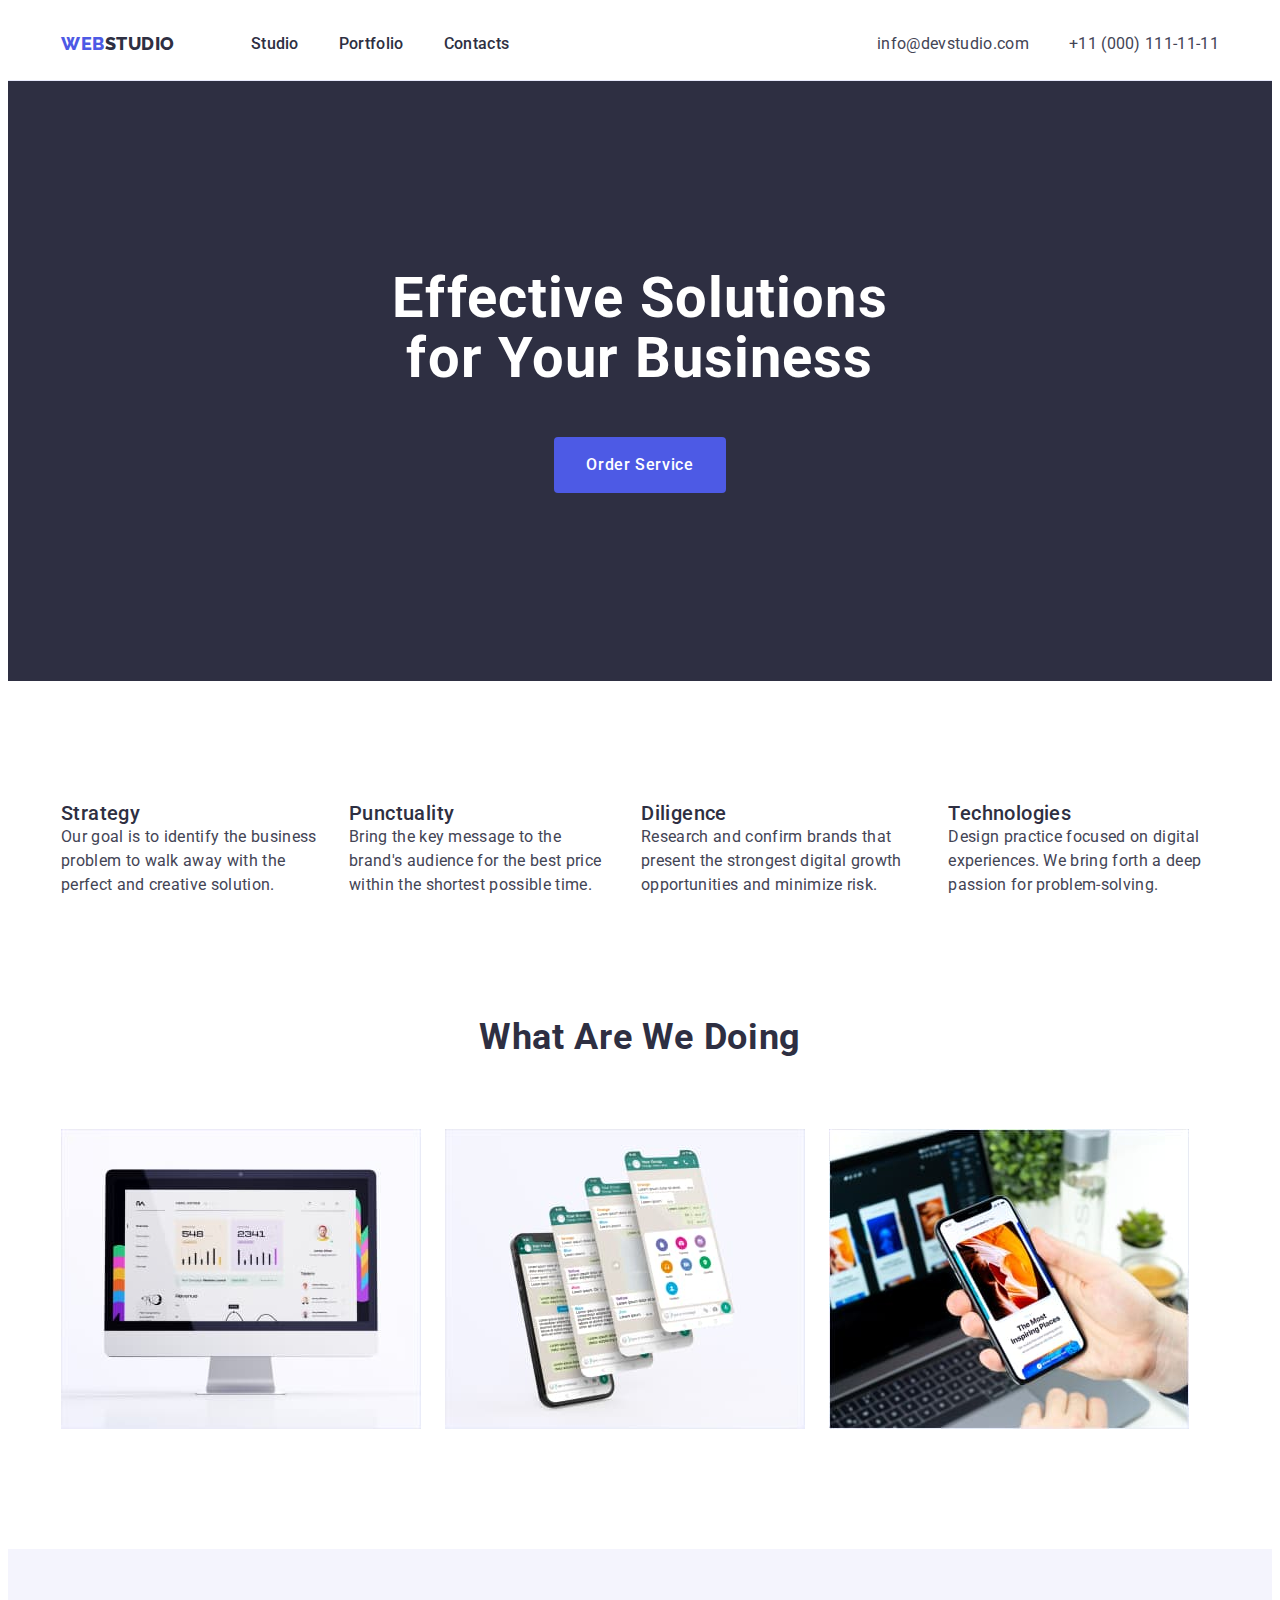
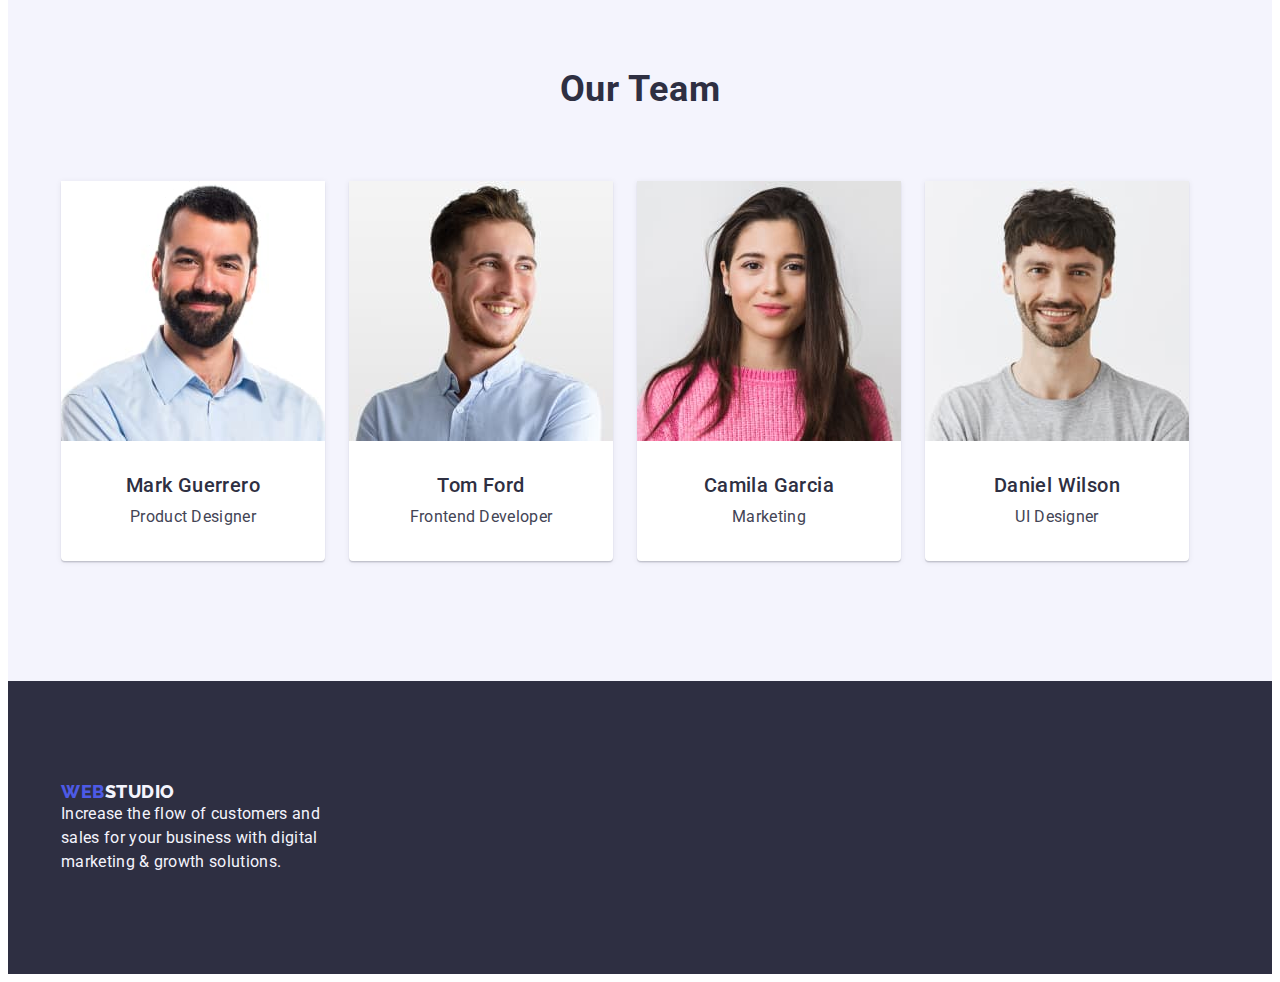
==== index.html @ 698cd02c "Initial commit" ====
<!DOCTYPE html>
<html lang="en">
  <head>
    <meta charset="UTF-8" />
    <meta name="viewport" content="width=device-width, initial-scale=1.0" />
    <title>Studio</title>
    <link
      rel="stylesheet"
      href="https://cdnjs.cloudflare.com/ajax/libs/modern-normalize/2.0.0/modern-normalize.min.css"
      integrity="sha512-4xo8blKMVCiXpTaLzQSLSw3KFOVPWhm/TRtuPVc4WG6kUgjH6J03IBuG7JZPkcWMxJ5huwaBpOpnwYElP/m6wg=="
      crossorigin="anonymous"
      referrerpolicy="no-referrer"
    />
    <link href="css/styles.css" rel="stylesheet" />
    <link rel="preconnect" href="https://fonts.googleapis.com" />
    <link rel="preconnect" href="https://fonts.gstatic.com" crossorigin />
    <link
      href="https://fonts.googleapis.com/css2?family=Raleway:wght@800&family=Roboto:wght@400;500;700;900&display=swap"
      rel="stylesheet"
    />
  </head>
  <body>
    <header>
      <div class="container header-container">
        <a href="index.html" class="logo"
          >WEB<span class="logo-part-header">STUDIO</span></a
        >
        <nav>
          <ul class="menu">
            <li><a href="index.html" class="menu-element">Studio</a></li>
            <li>
              <a href="portfolio.html" class="menu-element">Portfolio</a>
            </li>
            <li><a href="#" class="menu-element">Contacts</a></li>
          </ul>
        </nav>
        <address>
          <a href="mailto:info@devstudio.com" class="address"
            >info@devstudio.com</a
          >
          <a href="tel:+11(000)111-11-11" class="address"
            >+11 (000) 111-11-11</a
          >
        </address>
      </div>
    </header>
    <main>
      <section class="hero">
        <div class="container">
          <h1 class="hero-motto">Effective Solutions for Your Business</h1>

          <button type="button" class="order-service-button">
            Order Service
          </button>
        </div>
      </section>
      <section class="section">
        <div class="container">
          <ul class="trait-list">
            <li class="trait-list-item">
              <h3 class="trait">Strategy</h3>

              <p class="trait-info">
                Our goal is to identify the business problem to walk away with
                the perfect and creative solution.
              </p>
            </li>
            <li class="trait-list-item">
              <h3 class="trait">Punctuality</h3>

              <p class="trait-info">
                Bring the key message to the brand's audience for the best price
                within the shortest possible time.
              </p>
            </li>
            <li class="trait-list-item">
              <h3 class="trait">Diligence</h3>

              <p class="trait-info">
                Research and confirm brands that present the strongest digital
                growth opportunities and minimize risk.
              </p>
            </li>
            <li class="trait-list-item">
              <h3 class="trait">Technologies</h3>

              <p class="trait-info">
                Design practice focused on digital experiences. We bring forth a
                deep passion for problem-solving.
              </p>
            </li>
          </ul>
        </div>
      </section>

      <section class="section doing">
        <div class="container">
          <h2 class="studio-section-header">What are we doing</h2>
          <ul class="what-doing">
            <li>
              <img
                src="images/studio/computer.jpg"
                alt="computer screen with charts"
                width="360"
                height="300"
              />
            </li>
            <li>
              <img
                src="images/studio/phone.jpg"
                alt="tripled phone screen with Whatsapp opened"
                width="360"
                height="300"
              />
            </li>
            <li>
              <img
                src="images/studio/compandphone.jpg"
                alt="person holding phone with lapton in blurred background"
                width="360"
                height="300"
              />
            </li>
          </ul>
        </div>
      </section>
      <section class="section our-team">
        <div class="container">
          <h2 class="studio-section-header">Our Team</h2>
          <ul class="team-list">
            <li class="team-card">
              <img
                class="team-img"
                src="images/studio/firstperson.jpg"
                alt="smiling man with beard"
                width="264"
                height="260"
              />
              <div class="team-content">
                <h3 class="team-member-name">Mark Guerrero</h3>
                <p class="team-member-position">Product Designer</p>
              </div>
            </li>
            <li class="team-card">
              <img
                class="team-img"
                src="images/studio/secondperson.jpg"
                alt="man with wide smile looking left"
                width="264"
                height="260"
              />
              <div class="team-content">
                <h3 class="team-member-name">Tom Ford</h3>
                <p class="team-member-position">Frontend Developer</p>
              </div>
            </li>
            <li class="team-card">
              <img
                class="team-img"
                src="images/studio/thirdperson.jpg"
                alt="woman with gentle smile in pink sweater"
                width="264"
                height="260"
              />
              <div class="team-content">
                <h3 class="team-member-name">Camila Garcia</h3>
                <p class="team-member-position">Marketing</p>
              </div>
            </li>
            <li class="team-card">
              <img
                class="team-img"
                src="images/studio/fourthperson.jpg"
                alt="smiling man with messy hair"
                width="264"
                height="260"
              />
              <div class="team-content">
                <h3 class="team-member-name">Daniel Wilson</h3>
                <p class="team-member-position">UI Designer</p>
              </div>
            </li>
          </ul>
        </div>
      </section>
    </main>
    <footer>
      <div class="container">
        <a href="index.html" class="logo"
          >WEB<span class="logo-part-footer">STUDIO</span></a
        >
        <p class="footer-info">
          Increase the flow of customers and sales for your business with
          digital marketing & growth solutions.
        </p>
      </div>
    </footer>
  </body>
</html>
---- css/styles.css ----
/*project styles*/

:root {
  --slate: #434455;
  --iris: #4d5ae5;
  --ocean: #404bbf;
  --navyblue: #2e2f42;
  --white: #fff;
  --cloud: #f4f4fd;
  --cornflower: #e7e9fc;
}
body {
  font-family: "Roboto", sans-serif;
}
h1 {
  margin: 0;
}
h2 {
  margin: 0;
}
h3 {
  margin: 0;
}
h4 {
  margin: 0;
}
h5 {
  margin: 0;
}
h6 {
  margin: 0;
}
div {
  margin: 0;
}
section {
  margin: 0;
}
button {
  margin: 0;
}
ul {
  margin: 0;
}
ol {
  margin: 0;
}
li {
  margin: 0;
}
p {
  margin: 0;
}
img {
  display: block;
  max-width: 100%;
  height: auto;
}
button {
  cursor: pointer;
  border: none;
  border-radius: 4px;
}

ul {
  list-style: none;
  margin: 0;
  padding-left: 0;
}
a {
  text-decoration: none;
}
footer {
  margin: 0;
}

.visually-hidden {
  position: absolute;
  width: 1px;
  height: 1px;
  margin: -1px;
  border: 0;
  padding: 0;
  white-space: nowrap;
  clip-path: inset(100%);
  clip: rect(0 0 0 0);
  overflow: hidden;
}
header {
  border-bottom: 1px solid var(--cornflower);
}

.header-container {
  display: flex;
  align-items: center;
}
.section {
  padding-top: 120px;
  padding-bottom: 120px;
}

.address:hover {
  color: #404bbf;
}
.address:focus {
  color: #404bbf;
}

.address {
  color: var(--slate);
  font-size: 16px;
  line-height: 1.5;
  font-style: normal;
  letter-spacing: 0.32px;
  text-decoration: none;
  font-family: inherit;
}
nav {
  margin-left: 76px;
}
address {
  display: flex;
  gap: 40px;
  margin-left: auto;
}
.container {
  width: 1158px;
  margin: 0 auto;
  padding: 0 15px;
}
.menu {
  display: flex;
  gap: 40px;
  padding: 24px 0;
}
.menu-element {
  color: var(--navyblue);
  font-size: 16px;
  font-weight: 500;
  line-height: 1.5;
  letter-spacing: 0.32px;
  text-decoration: none;
  font-family: inherit;
}
.menu-element:hover {
  color: var(--ocean);
}

footer {
  background: var(--navyblue);
  padding: 100px 0;
}

.footer-info {
  color: var(--cloud, #f4f4fd);
  font-size: 16px;
  line-height: 1.5;
  letter-spacing: 0.32px;
  font-family: inherit;
  width: 264px;
}

ul {
  list-style: none;
}
/*logo styles   */

.logo {
  color: var(--iris);
  font-family: "Raleway";
  font-size: 18px;
  font-weight: 800;
  line-height: 1.17;
  letter-spacing: 0.54px;
  text-transform: uppercase;
  text-decoration: none;
}

.logo-part-header {
  color: var(--navyblue);
  font-family: "Raleway";
  font-size: 18px;
  font-weight: 800;
  line-height: 1.17;
  letter-spacing: 0.54px;
  text-transform: uppercase;
}
.logo-part-footer {
  color: var(--cloud, #f4f4fd);
  font-family: "Raleway";
  font-size: 18px;
  font-weight: 800;
  line-height: 21px;
  letter-spacing: 0.54px;
  text-transform: uppercase;
}

.logo {
  text-decoration: none;
}

/*index styles*/

.trait-list {
  display: flex;
  gap: 24px;
}
.trait-list-item {
  min-width: 264px;
}
.hero {
  background-color: var(--navyblue);
  padding: 188px 0;
  text-align: center;
}
.hero-motto {
  color: var(--white);
  text-align: center;
  font-size: 56px;
  font-weight: 700;
  line-height: 1.07;
  letter-spacing: 1.12px;
  font-family: inherit;
  width: 496px;
  margin: 0 auto;
  margin-bottom: 48px;
}

.hero-button-place {
  margin-top: 48px;
}

.order-service-button {
  border-style: none;
  color: var(--white);
  background: var(--iris);
  font-size: 16px;
  font-weight: 500;
  line-height: 1.5;
  letter-spacing: 0.64px;
  font-family: inherit;
  cursor: pointer;
  padding: 16px 32px;
  white-space: nowrap;
}
.order-service-button:hover {
  background: var(--ocean);
  box-shadow: 0px 4px 4px 0px rgba(0, 0, 0, 0.15);
}
.order-service-button:focus {
  background: var(--ocean);
  box-shadow: 0px 4px 4px 0px rgba(0, 0, 0, 0.15);
}

.trait {
  color: var(--navyblue);
  font-size: 20px;
  font-weight: 500;
  line-height: 1.2;
  letter-spacing: 0.4px;
  font-family: inherit;
}
.studio-section-header {
  color: var(--navyblue);
  text-align: center;
  font-size: 36px;
  font-weight: 700;
  line-height: 1.1111;
  letter-spacing: 0.72px;
  text-transform: capitalize;
  font-family: inherit;
  margin-bottom: 72px;
}
.trait-info {
  color: var(--slate);
  font-size: 16px;
  line-height: 1.5;
  letter-spacing: 0.32px;
  font-family: inherit;
}

.doing {
  padding-top: 0;
}
.what-doing {
  display: flex;
  gap: 24px;
}
.our-team {
  background: var(--cloud);
  padding-top: 120px;
  padding-bottom: 120px;
}

.team-img {
  min-width: 264px;
}
.team-card {
  border-radius: 0px 0px 4px 4px;
  background: var(--white);
  box-shadow: 0px 2px 1px 0px rgba(46, 47, 66, 0.08),
    0px 1px 1px 0px rgba(46, 47, 66, 0.16),
    0px 1px 6px 0px rgba(46, 47, 66, 0.08);
}
.team-content {
  padding-top: 32px;
  padding-bottom: 32px;
}

.team-list {
  display: flex;
  gap: 24px;
}
.team-member-name {
  color: var(--navyblue);
  text-align: center;
  font-size: 20px;
  font-weight: 500;
  line-height: 1.2;
  letter-spacing: 0.4px;
  font-family: inherit;
}
.team-member-position {
  color: var(--slate);
  text-align: center;
  font-size: 16px;
  line-height: 1.5;
  letter-spacing: 0.32px;
  font-family: inherit;
  margin-top: 8px;
}

/*portfolio styles*/
.filter-button-align {
  text-align: center;
}
.filter {
  display: inline-flex;
  align-items: flex-start;
  gap: 24px;
  margin-bottom: 72px;
}

.filter-button {
  border: 1px solid var(--cornflower);
  background: var(--cloud);
  color: var(--iris);
  text-align: center;
  font-size: 16px;
  font-weight: 500;
  line-height: 1.5;
  letter-spacing: 0.64px;
  font-family: inherit;
  cursor: pointer;
  border: 1px solid var(--cornflower);
  background: var(--cloud);
  padding: 12px 24px 12px 24px;
  white-space: nowrap;
}
.filter-button:hover {
  background: var(--ocean);
  color: var(--white);
}
.filter-button:focus {
  background: var(--ocean);
  color: var(--white);
}
.portfolio-list {
  display: flex;
  flex-wrap: wrap;
  justify-content: space-between;
  gap: 24px;
  padding-left: 0;
}

.project-card {
  background: var(--white, #fff);
  margin-bottom: 48px;
}
.card-content {
  padding: 32px 16px;
  align-self: stretch;
  border-bottom: 1px solid var(--cornflower);
  border-left: 1px solid var(--cornflower);
  border-right: 1px solid var(--cornflower);
}
.portfolio-project-name {
  color: var(--navyblue);
  font-size: 20px;
  font-weight: 500;
  line-height: 1.2;
  letter-spacing: 0.4px;
  font-family: inherit;
  margin-bottom: 8px;
}

.portfolio-project-type {
  color: var(--slate);
  font-size: 16px;
  line-height: 1.5;
  letter-spacing: 0.32px;
  font-family: inherit;
}
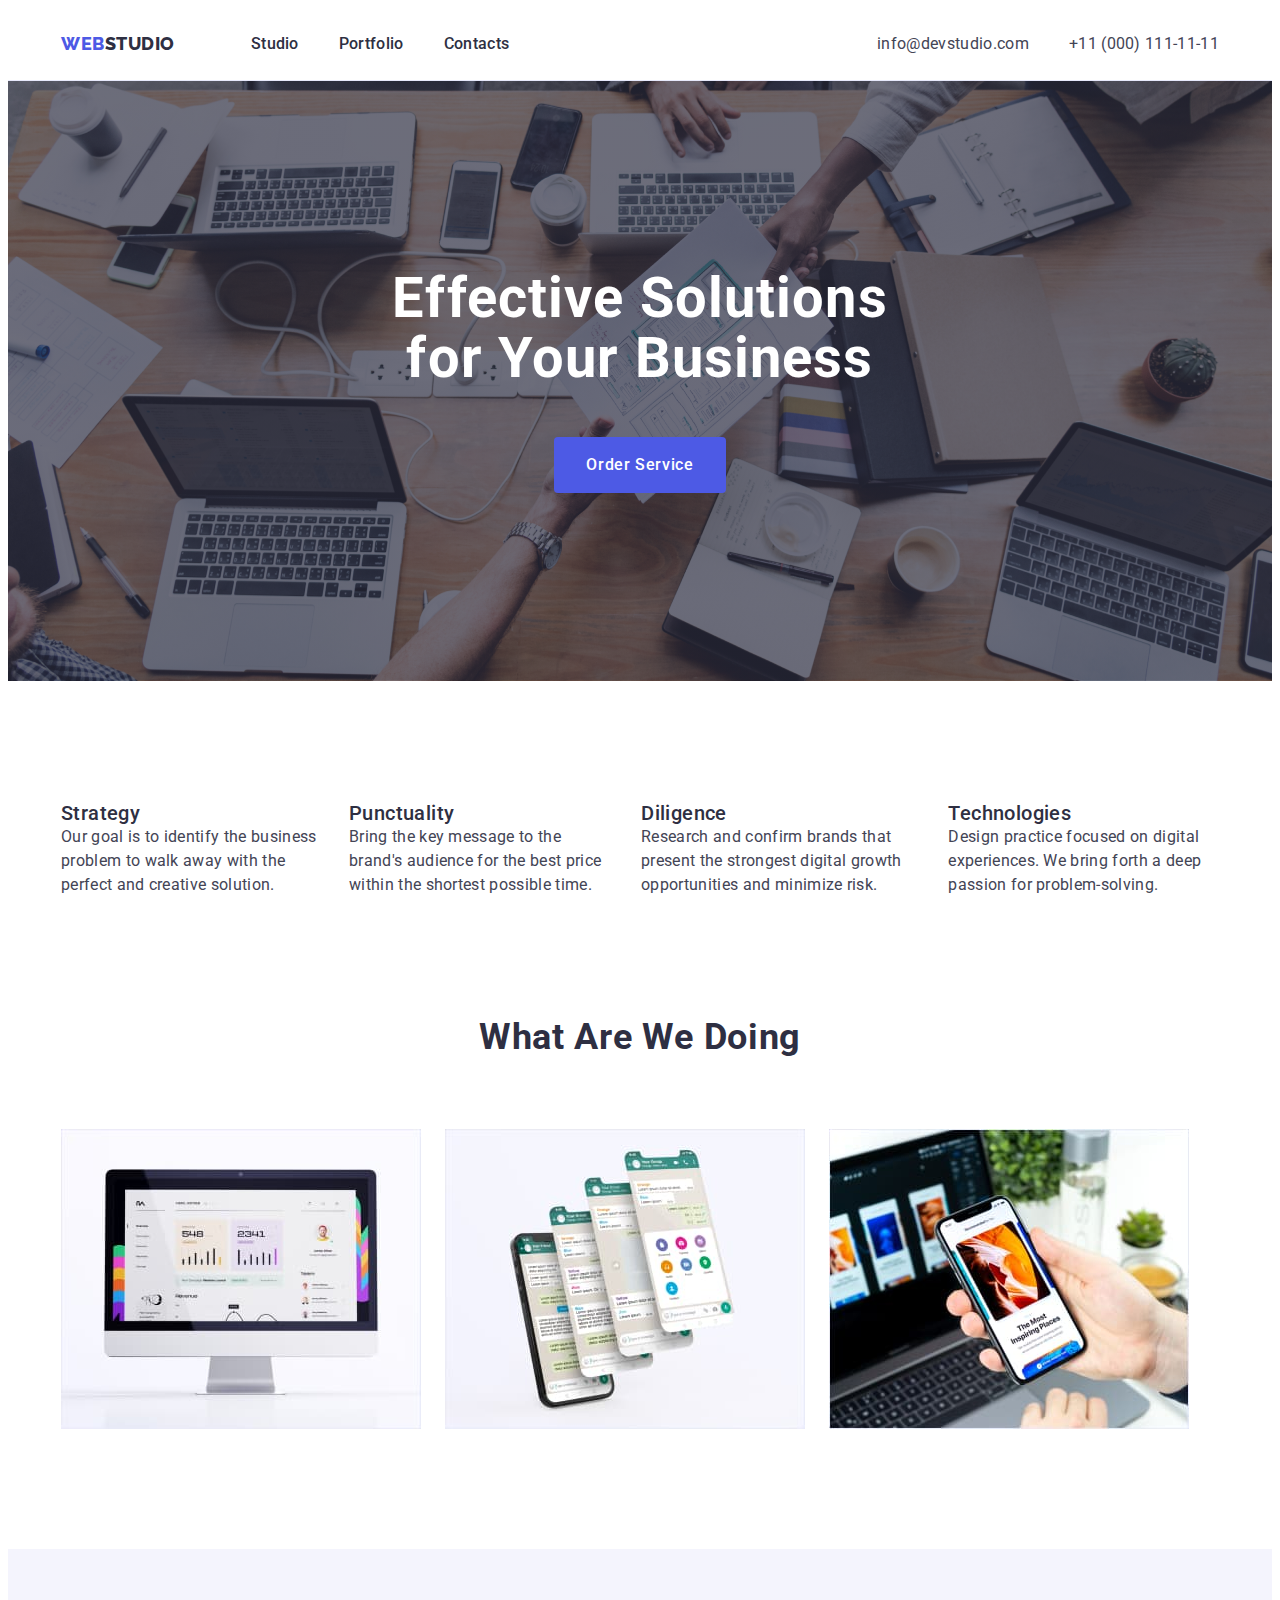
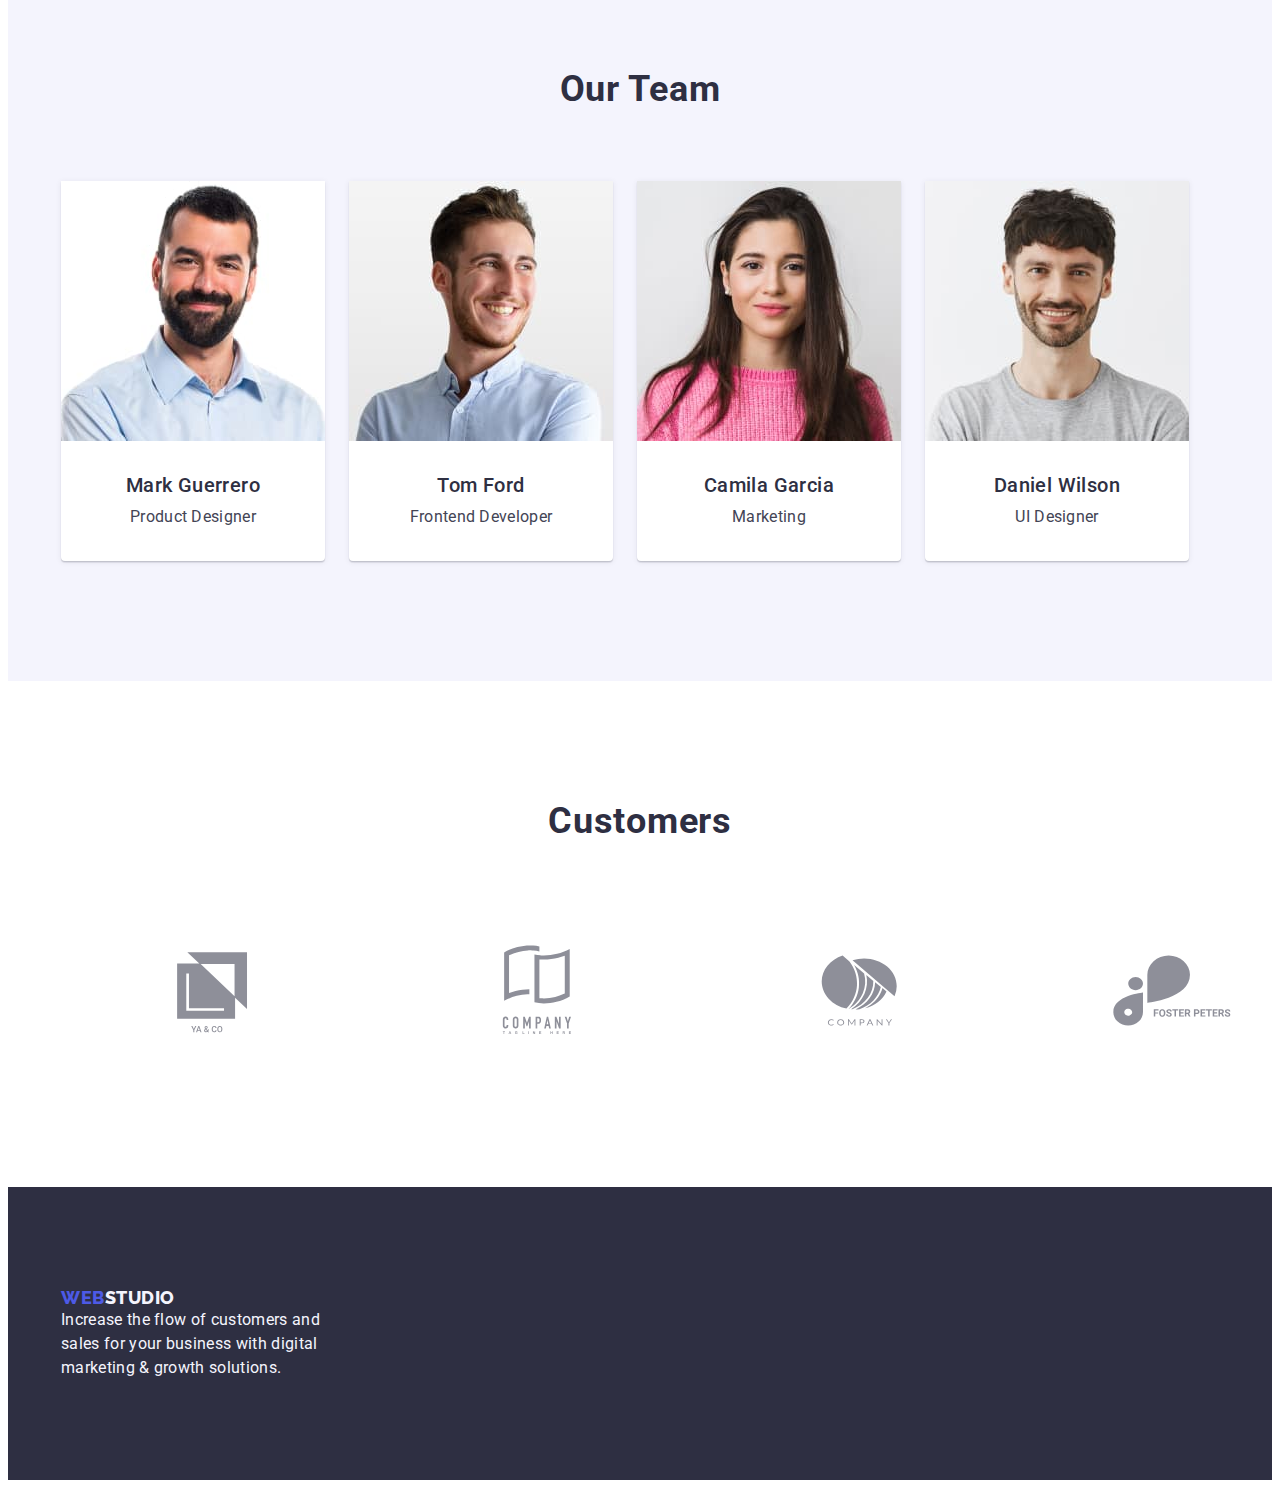
==== commit 72f154b6: "hw4" ====
--- a/index.html
+++ b/index.html
@@ -183,6 +183,19 @@
           </ul>
         </div>
       </section>
+      <section class="section customers">
+        <div class="container">
+          <h2 class="studio-section-header">Customers</h2>
+          <div class="customers-list">
+            <svg><use href="images\icons.svg#icon-Client-1"></use></svg>
+            <svg><use href="images\icons.svg#icon-Client-2" /></svg>
+            <svg><use href="images\icons.svg#icon-Client-3" /></svg>
+            <svg><use href="images\icons.svg#icon-Client-4" /></svg>
+            <svg><use href="images\icons.svg#icon-Client-5" /></svg>
+            <svg><use href="images\icons.svg#icon-Client-6" /></svg>
+          </div>
+        </div>
+      </section>
     </main>
     <footer>
       <div class="container">
--- a/css/styles.css
+++ b/css/styles.css
@@ -209,7 +209,15 @@
   min-width: 264px;
 }
 .hero {
-  background-color: var(--navyblue);
+  background-image: linear-gradient(
+      to bottom,
+      rgba(46, 47, 66, 0.7),
+      rgba(46, 47, 66, 0.7)
+    ),
+    url("../images/studio/herobackground.jpg");
+  background-repeat: no-repeat;
+  background-size: 1440px;
+  background-position: center;
   padding: 188px 0;
   text-align: center;
 }
@@ -329,6 +337,11 @@
   font-family: inherit;
   margin-top: 8px;
 }
+.customers-list {
+  display: inline-flex;
+  align-items: flex-start;
+  gap: 24px;
+}
 
 /*portfolio styles*/
 .filter-button-align {
@@ -360,10 +373,16 @@
 .filter-button:hover {
   background: var(--ocean);
   color: var(--white);
+  box-shadow: 0px 2px 2px 0px rgba(0, 0, 0, 0.12),
+    0px 2px 1px 0px rgba(0, 0, 0, 0.08), 0px 3px 1px 0px rgba(0, 0, 0, 0.1);
+  border: none;
 }
 .filter-button:focus {
   background: var(--ocean);
   color: var(--white);
+  box-shadow: 0px 2px 2px 0px rgba(0, 0, 0, 0.12),
+    0px 2px 1px 0px rgba(0, 0, 0, 0.08), 0px 3px 1px 0px rgba(0, 0, 0, 0.1);
+  border: none;
 }
 .portfolio-list {
   display: flex;
@@ -376,6 +395,11 @@
 .project-card {
   background: var(--white, #fff);
   margin-bottom: 48px;
+}
+.project-card:hover {
+  box-shadow: 0px 2px 1px 0px rgba(46, 47, 66, 0.08),
+    0px 1px 1px 0px rgba(46, 47, 66, 0.16),
+    0px 1px 6px 0px rgba(46, 47, 66, 0.08);
 }
 .card-content {
   padding: 32px 16px;
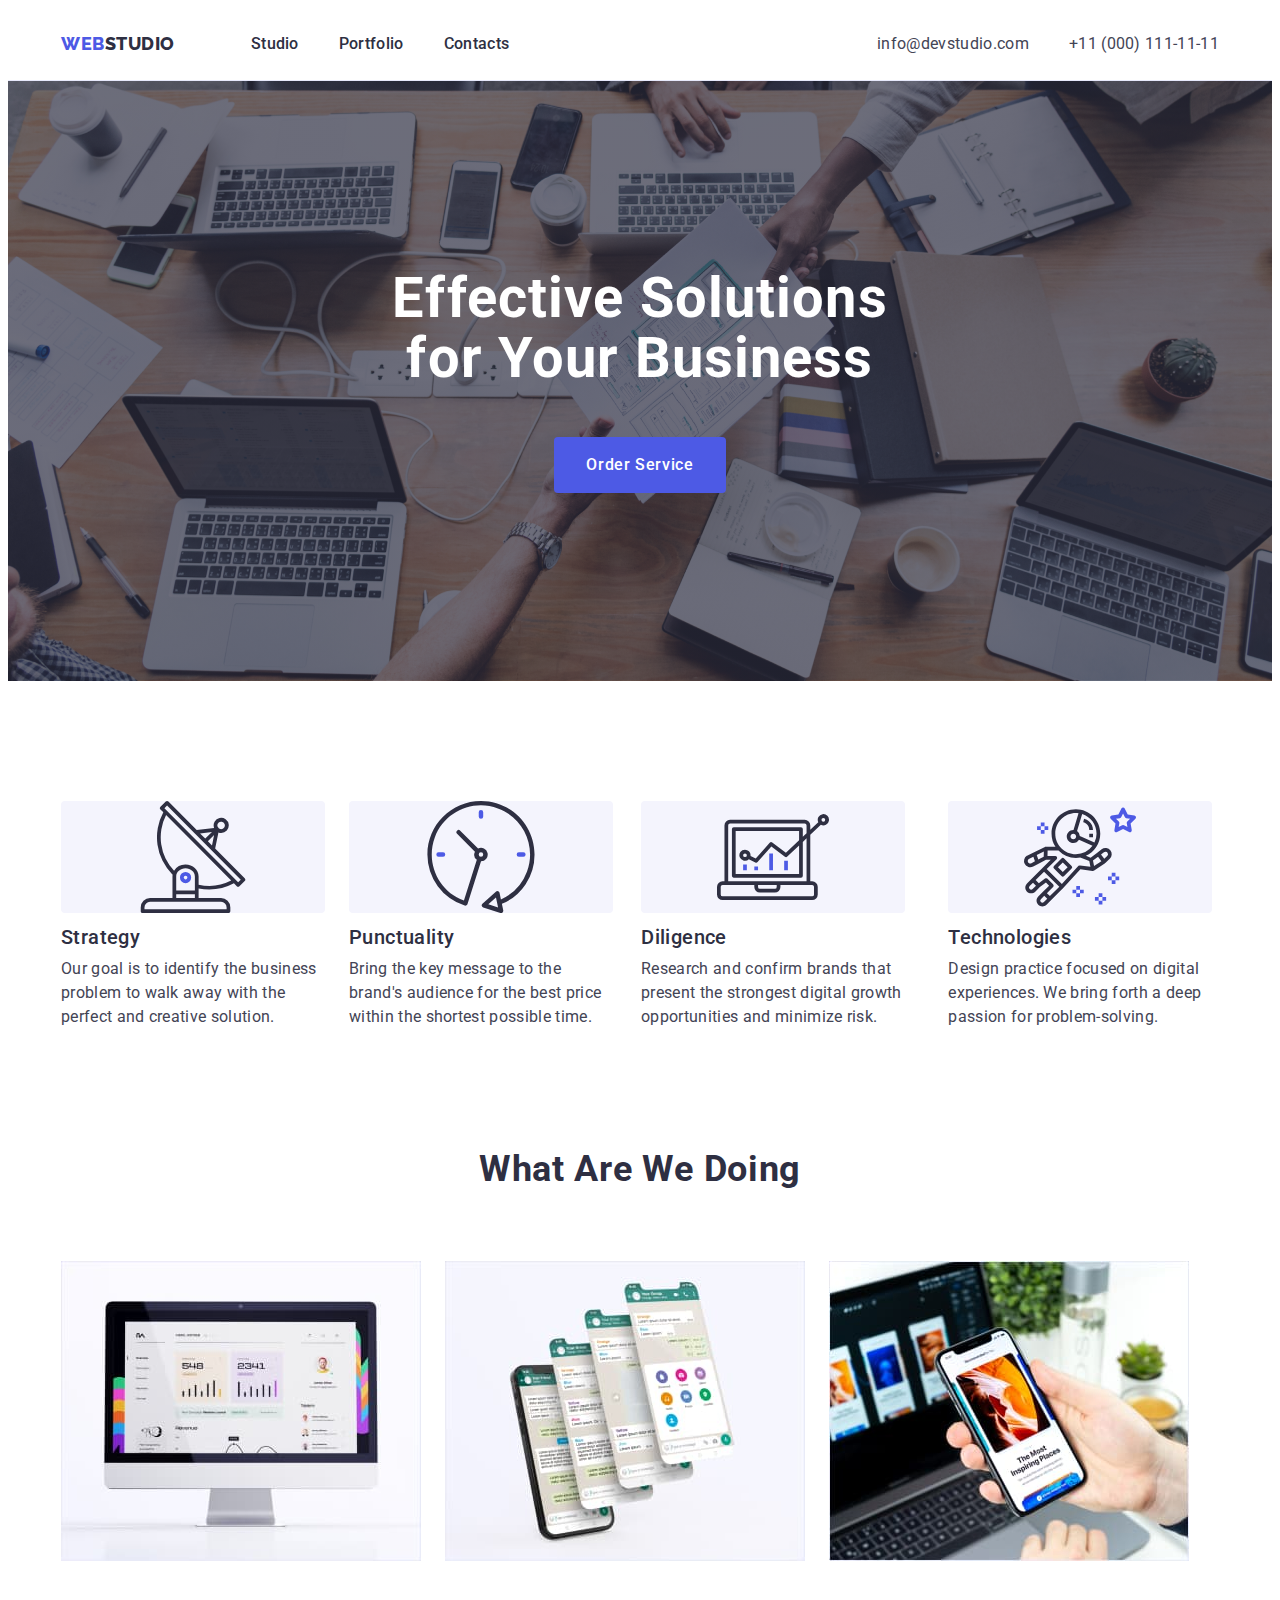
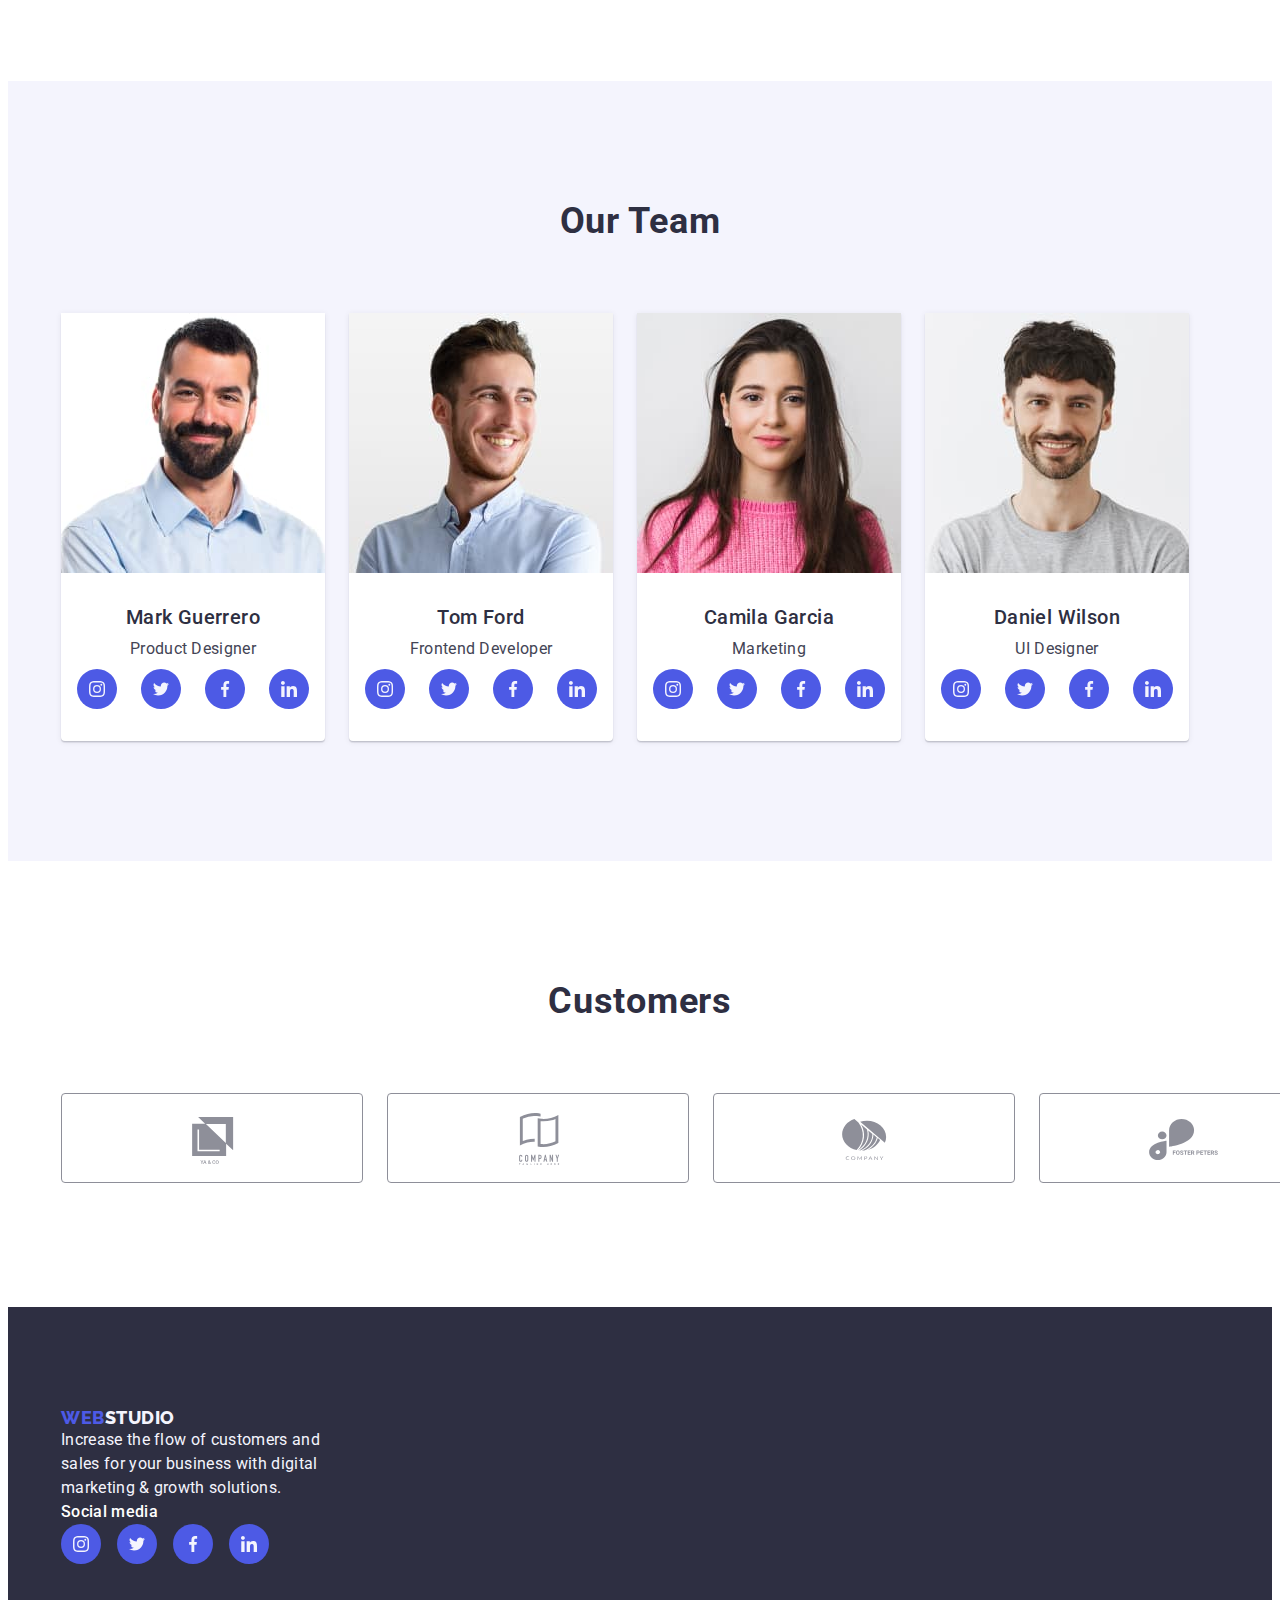
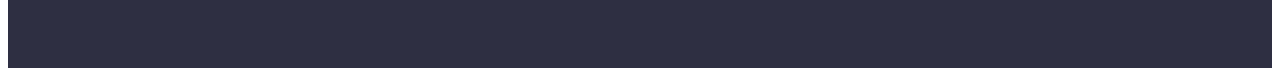
==== commit 4c50077a: "hw4" ====
--- a/index.html
+++ b/index.html
@@ -58,6 +58,9 @@
         <div class="container">
           <ul class="trait-list">
             <li class="trait-list-item">
+              <svg class="trait-icon" width=" 264" height="112">
+                <use href="images\icons.svg#icon-antenna-1"></use>
+              </svg>
               <h3 class="trait">Strategy</h3>
 
               <p class="trait-info">
@@ -66,6 +69,9 @@
               </p>
             </li>
             <li class="trait-list-item">
+              <svg class="trait-icon" width=" 264" height="112">
+                <use href="images\icons.svg#icon-clock-1"></use>
+              </svg>
               <h3 class="trait">Punctuality</h3>
 
               <p class="trait-info">
@@ -74,6 +80,9 @@
               </p>
             </li>
             <li class="trait-list-item">
+              <svg class="trait-icon" width=" 264" height="112">
+                <use href="images\icons.svg#icon-diagram-1"></use>
+              </svg>
               <h3 class="trait">Diligence</h3>
 
               <p class="trait-info">
@@ -82,6 +91,9 @@
               </p>
             </li>
             <li class="trait-list-item">
+              <svg class="trait-icon" width=" 264" height="112">
+                <use href="images\icons.svg#icon-astronaut-1"></use>
+              </svg>
               <h3 class="trait">Technologies</h3>
 
               <p class="trait-info">
@@ -139,6 +151,40 @@
               <div class="team-content">
                 <h3 class="team-member-name">Mark Guerrero</h3>
                 <p class="team-member-position">Product Designer</p>
+                <div class="team-member-socials">
+                  <svg
+                    class="team-social-icon"
+                    width="40"
+                    height="40"
+                    viewBox="0 0 40 40"
+                  >
+                    <use href="images\icons.svg#icon-insta"></use>
+                  </svg>
+                  <svg
+                    class="team-social-icon"
+                    width="40"
+                    height="40"
+                    viewBox="0 0 40 40"
+                  >
+                    <use href="images\icons.svg#icon-face"></use>
+                  </svg>
+                  <svg
+                    class="team-social-icon"
+                    width="40"
+                    height="40"
+                    viewBox="0 0 40 40"
+                  >
+                    <use href="images\icons.svg#icon-twitt"></use>
+                  </svg>
+                  <svg
+                    class="team-social-icon"
+                    width="40"
+                    height="40"
+                    viewBox="0 0 40 40"
+                  >
+                    <use href="images\icons.svg#icon-Linkdin"></use>
+                  </svg>
+                </div>
               </div>
             </li>
             <li class="team-card">
@@ -152,6 +198,40 @@
               <div class="team-content">
                 <h3 class="team-member-name">Tom Ford</h3>
                 <p class="team-member-position">Frontend Developer</p>
+                <div class="team-member-socials">
+                  <svg
+                    class="team-social-icon"
+                    width="40"
+                    height="40"
+                    viewBox="0 0 40 40"
+                  >
+                    <use href="images\icons.svg#icon-insta"></use>
+                  </svg>
+                  <svg
+                    class="team-social-icon"
+                    width="40"
+                    height="40"
+                    viewBox="0 0 40 40"
+                  >
+                    <use href="images\icons.svg#icon-face"></use>
+                  </svg>
+                  <svg
+                    class="team-social-icon"
+                    width="40"
+                    height="40"
+                    viewBox="0 0 40 40"
+                  >
+                    <use href="images\icons.svg#icon-twitt"></use>
+                  </svg>
+                  <svg
+                    class="team-social-icon"
+                    width="40"
+                    height="40"
+                    viewBox="0 0 40 40"
+                  >
+                    <use href="images\icons.svg#icon-Linkdin"></use>
+                  </svg>
+                </div>
               </div>
             </li>
             <li class="team-card">
@@ -165,6 +245,40 @@
               <div class="team-content">
                 <h3 class="team-member-name">Camila Garcia</h3>
                 <p class="team-member-position">Marketing</p>
+                <div class="team-member-socials">
+                  <svg
+                    class="team-social-icon"
+                    width="40"
+                    height="40"
+                    viewBox="0 0 40 40"
+                  >
+                    <use href="images\icons.svg#icon-insta"></use>
+                  </svg>
+                  <svg
+                    class="team-social-icon"
+                    width="40"
+                    height="40"
+                    viewBox="0 0 40 40"
+                  >
+                    <use href="images\icons.svg#icon-face"></use>
+                  </svg>
+                  <svg
+                    class="team-social-icon"
+                    width="40"
+                    height="40"
+                    viewBox="0 0 40 40"
+                  >
+                    <use href="images\icons.svg#icon-twitt"></use>
+                  </svg>
+                  <svg
+                    class="team-social-icon"
+                    width="40"
+                    height="40"
+                    viewBox="0 0 40 40"
+                  >
+                    <use href="images\icons.svg#icon-Linkdin"></use>
+                  </svg>
+                </div>
               </div>
             </li>
             <li class="team-card">
@@ -178,6 +292,40 @@
               <div class="team-content">
                 <h3 class="team-member-name">Daniel Wilson</h3>
                 <p class="team-member-position">UI Designer</p>
+                <div class="team-member-socials">
+                  <svg
+                    class="team-social-icon"
+                    width="40"
+                    height="40"
+                    viewBox="0 0 40 40"
+                  >
+                    <use href="images\icons.svg#icon-insta"></use>
+                  </svg>
+                  <svg
+                    class="team-social-icon"
+                    width="40"
+                    height="40"
+                    viewBox="0 0 40 40"
+                  >
+                    <use href="images\icons.svg#icon-face"></use>
+                  </svg>
+                  <svg
+                    class="team-social-icon"
+                    width="40"
+                    height="40"
+                    viewBox="0 0 40 40"
+                  >
+                    <use href="images\icons.svg#icon-twitt"></use>
+                  </svg>
+                  <svg
+                    class="team-social-icon"
+                    width="40"
+                    height="40"
+                    viewBox="0 0 40 40"
+                  >
+                    <use href="images\icons.svg#icon-Linkdin"></use>
+                  </svg>
+                </div>
               </div>
             </li>
           </ul>
@@ -187,12 +335,54 @@
         <div class="container">
           <h2 class="studio-section-header">Customers</h2>
           <div class="customers-list">
-            <svg><use href="images\icons.svg#icon-Client-1"></use></svg>
-            <svg><use href="images\icons.svg#icon-Client-2" /></svg>
-            <svg><use href="images\icons.svg#icon-Client-3" /></svg>
-            <svg><use href="images\icons.svg#icon-Client-4" /></svg>
-            <svg><use href="images\icons.svg#icon-Client-5" /></svg>
-            <svg><use href="images\icons.svg#icon-Client-6" /></svg>
+            <svg
+              class="customer-rectangle"
+              min-width="168"
+              height="88"
+              style="border: #8e8f99 1px solid"
+            >
+              <use href="images\icons.svg#icon-Client-1"></use>
+            </svg>
+            <svg
+              class="customer-rectangle"
+              min-width="168"
+              height="88"
+              style="border: #8e8f99 1px solid"
+            >
+              <use href="images\icons.svg#icon-Client-2" />
+            </svg>
+            <svg
+              class="customer-rectangle"
+              min-width="168"
+              height="88"
+              style="border: #8e8f99 1px solid"
+            >
+              <use href="images\icons.svg#icon-Client-3" />
+            </svg>
+            <svg
+              class="customer-rectangle"
+              min-width="168"
+              height="88"
+              style="border: #8e8f99 1px solid"
+            >
+              <use href="images\icons.svg#icon-Client-4" />
+            </svg>
+            <svg
+              class="customer-rectangle"
+              min-width="168"
+              height="88"
+              style="border: #8e8f99 1px solid"
+            >
+              <use href="images\icons.svg#icon-Client-5" />
+            </svg>
+            <svg
+              class="customer-rectangle"
+              min-width="168"
+              height="88"
+              style="border: #8e8f99 1px solid"
+            >
+              <use href="images\icons.svg#icon-Client-6" />
+            </svg>
           </div>
         </div>
       </section>
@@ -207,6 +397,43 @@
           digital marketing & growth solutions.
         </p>
       </div>
+      <div class="container">
+        <p class="footer-social-text">Social media</p>
+        <div class="footer-socials">
+          <svg
+            class="footer-social-icon"
+            width="40"
+            height="40"
+            viewBox="0 0 40 40"
+          >
+            <use href="images\icons.svg#icon-insta"></use>
+          </svg>
+          <svg
+            class="footer-social-icon"
+            width="40"
+            height="40"
+            viewBox="0 0 40 40"
+          >
+            <use href="images\icons.svg#icon-face"></use>
+          </svg>
+          <svg
+            class="footer-social-icon"
+            width="40"
+            height="40"
+            viewBox="0 0 40 40"
+          >
+            <use href="images\icons.svg#icon-twitt"></use>
+          </svg>
+          <svg
+            class="footer-social-icon"
+            width="40"
+            height="40"
+            viewBox="0 0 40 40"
+          >
+            <use href="images\icons.svg#icon-Linkdin"></use>
+          </svg>
+        </div>
+      </div>
     </footer>
   </body>
 </html>
--- a/css/styles.css
+++ b/css/styles.css
@@ -160,9 +160,26 @@
   width: 264px;
 }
 
+.footer-social-text {
+  color: var(--white);
+  font-family: inherit;
+  font-size: 16px;
+  font-weight: 500;
+  line-height: 1.5;
+  letter-spacing: 0.32px;
+}
+.footer-socials {
+  display: inline-flex;
+  align-items: flex-start;
+  gap: 16px;
+}
+.footer-social-icon:hover {
+  fill: #31d0aa;
+}
 ul {
   list-style: none;
 }
+
 /*logo styles   */
 
 .logo {
@@ -194,7 +211,9 @@
   letter-spacing: 0.54px;
   text-transform: uppercase;
 }
-
+svg {
+  fill: #404bbf;
+}
 .logo {
   text-decoration: none;
 }
@@ -267,6 +286,13 @@
   line-height: 1.2;
   letter-spacing: 0.4px;
   font-family: inherit;
+  margin-top: 8px;
+  margin-bottom: 8px;
+}
+
+.trait-icon {
+  background-color: var(--cloud);
+  border-radius: 4px;
 }
 .studio-section-header {
   color: var(--navyblue);
@@ -336,11 +362,26 @@
   letter-spacing: 0.32px;
   font-family: inherit;
   margin-top: 8px;
+  margin-bottom: 8px;
+}
+
+.team-member-socials {
+  display: flex;
+  justify-content: center;
+  align-items: center;
+  gap: 24px;
+}
+.team-social-icon:hover {
+  fill: var(--ocean);
 }
 .customers-list {
   display: inline-flex;
   align-items: flex-start;
   gap: 24px;
+}
+
+.customer-rectangle {
+  border-radius: 4px;
 }
 
 /*portfolio styles*/
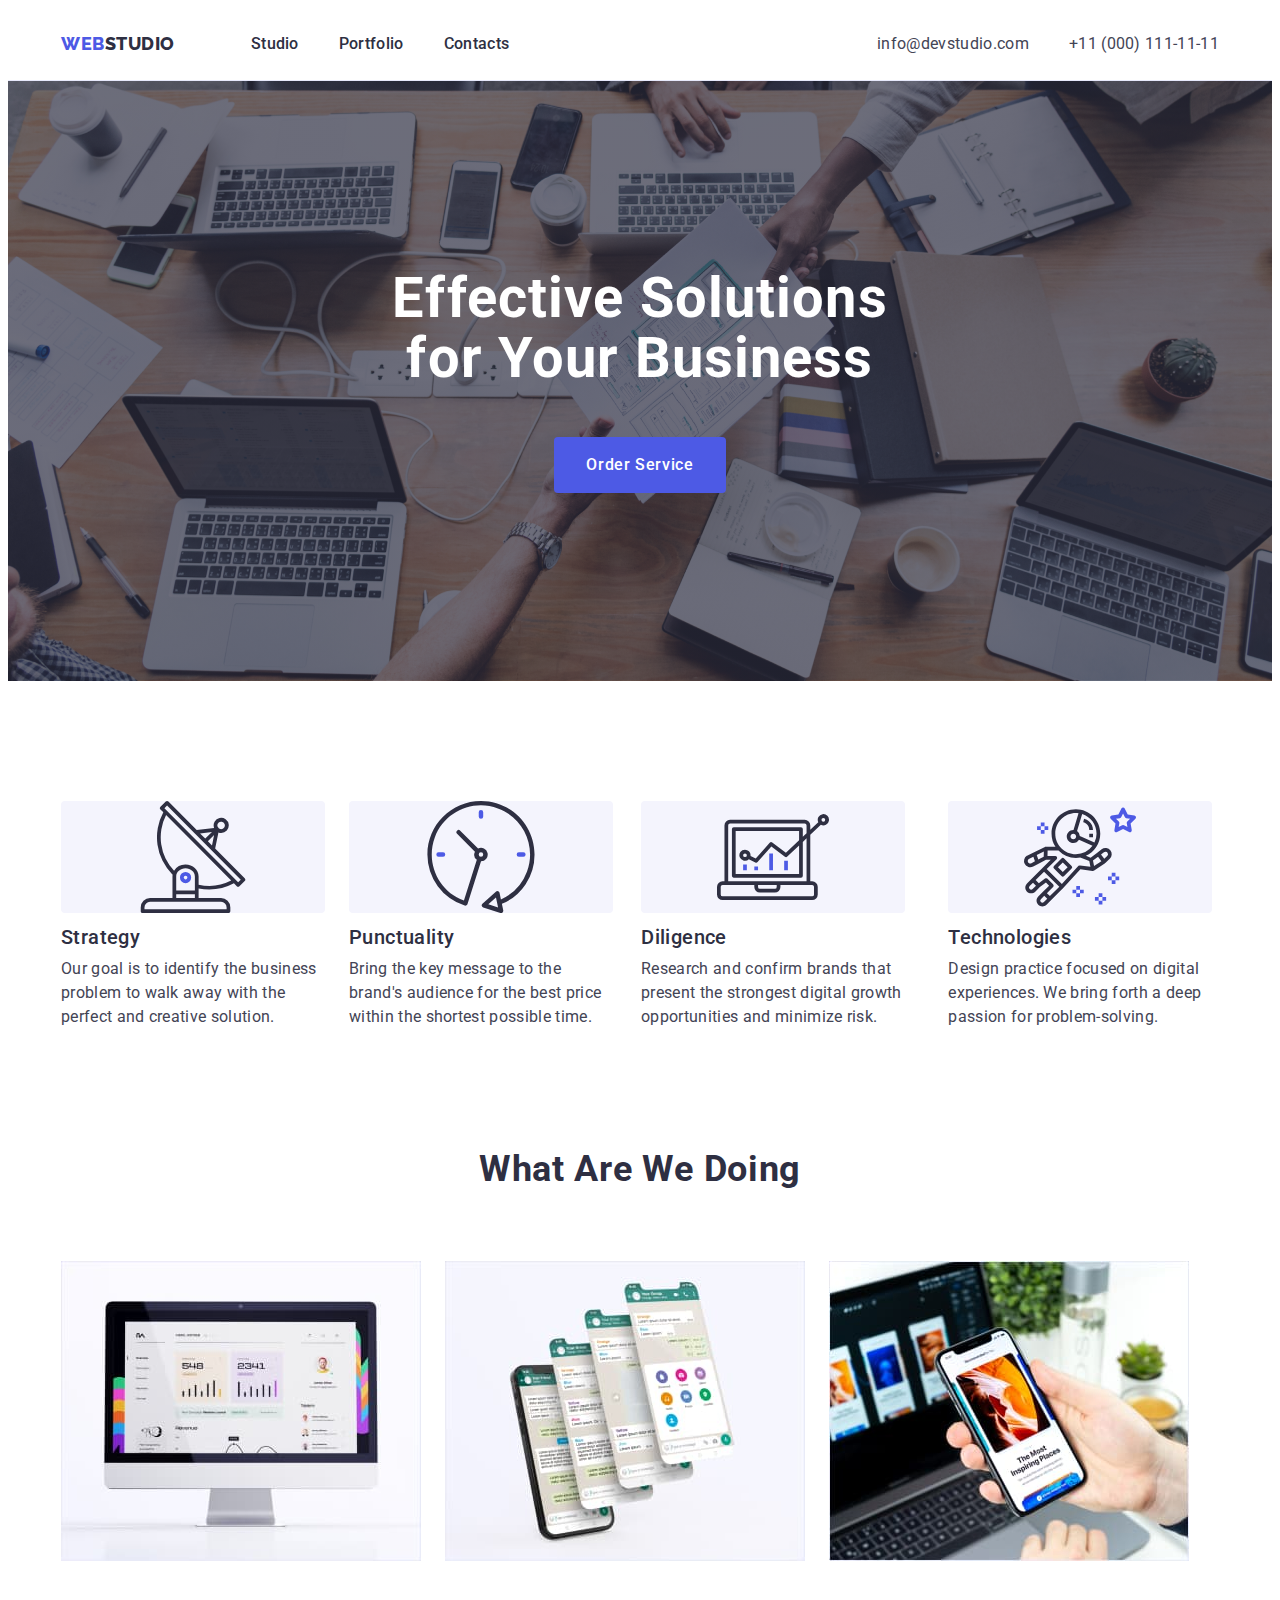
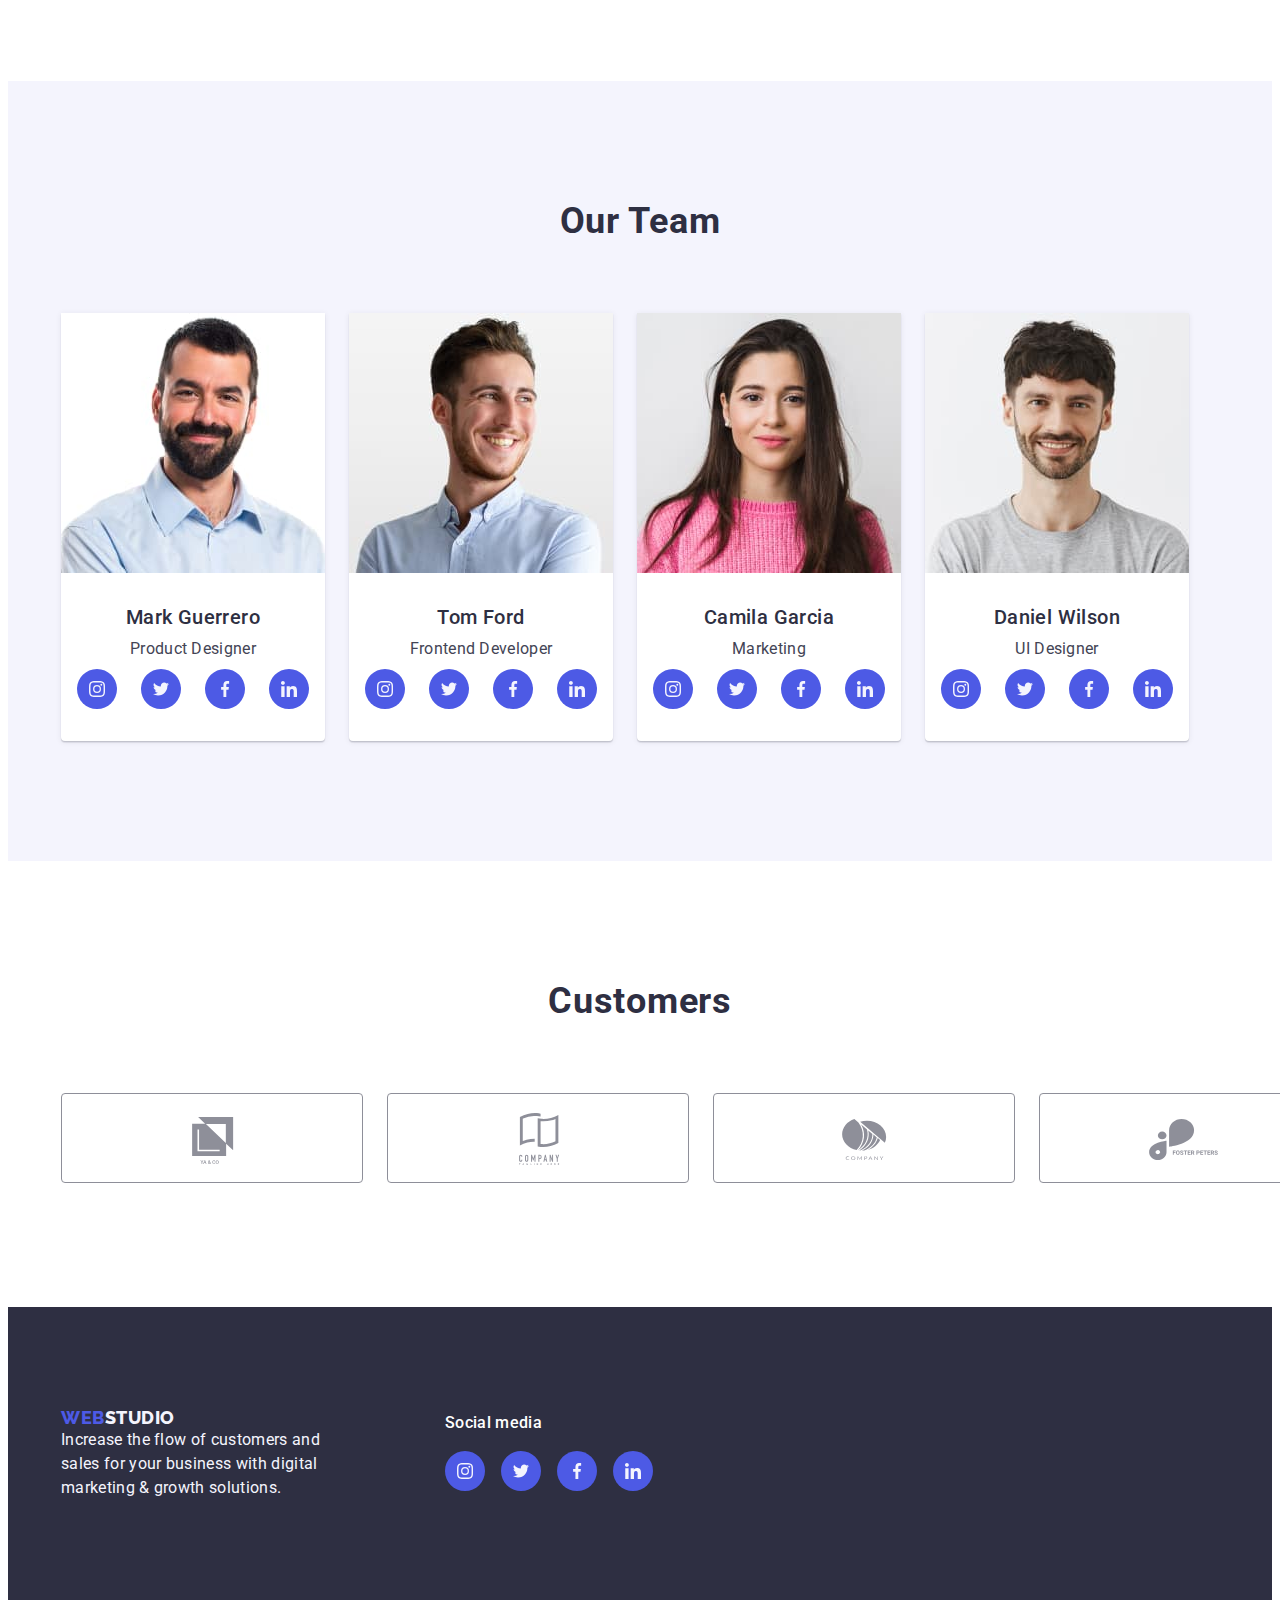
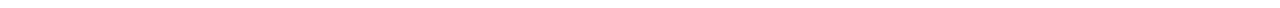
==== commit c113ce20: "hw4" ====
--- a/index.html
+++ b/index.html
@@ -153,7 +153,7 @@
                 <p class="team-member-position">Product Designer</p>
                 <div class="team-member-socials">
                   <svg
-                    class="team-social-icon"
+                    class="team-social-icon social-all"
                     width="40"
                     height="40"
                     viewBox="0 0 40 40"
@@ -161,23 +161,24 @@
                     <use href="images\icons.svg#icon-insta"></use>
                   </svg>
                   <svg
-                    class="team-social-icon"
+                    class="team-social-icon social-all"
+                    width="40"
+                    height="40"
+                    viewBox="0 0 40 40"
+                  >
+                    <use href="images\icons.svg#icon-twitt"></use>
+                  </svg>
+                  <svg
+                    class="team-social-icon social-all"
                     width="40"
                     height="40"
                     viewBox="0 0 40 40"
                   >
                     <use href="images\icons.svg#icon-face"></use>
                   </svg>
-                  <svg
-                    class="team-social-icon"
-                    width="40"
-                    height="40"
-                    viewBox="0 0 40 40"
-                  >
-                    <use href="images\icons.svg#icon-twitt"></use>
-                  </svg>
-                  <svg
-                    class="team-social-icon"
+
+                  <svg
+                    class="team-social-icon social-all"
                     width="40"
                     height="40"
                     viewBox="0 0 40 40"
@@ -200,7 +201,7 @@
                 <p class="team-member-position">Frontend Developer</p>
                 <div class="team-member-socials">
                   <svg
-                    class="team-social-icon"
+                    class="team-social-icon social-all"
                     width="40"
                     height="40"
                     viewBox="0 0 40 40"
@@ -208,23 +209,24 @@
                     <use href="images\icons.svg#icon-insta"></use>
                   </svg>
                   <svg
-                    class="team-social-icon"
+                    class="team-social-icon social-all"
+                    width="40"
+                    height="40"
+                    viewBox="0 0 40 40"
+                  >
+                    <use href="images\icons.svg#icon-twitt"></use>
+                  </svg>
+                  <svg
+                    class="team-social-icon social-all"
                     width="40"
                     height="40"
                     viewBox="0 0 40 40"
                   >
                     <use href="images\icons.svg#icon-face"></use>
                   </svg>
-                  <svg
-                    class="team-social-icon"
-                    width="40"
-                    height="40"
-                    viewBox="0 0 40 40"
-                  >
-                    <use href="images\icons.svg#icon-twitt"></use>
-                  </svg>
-                  <svg
-                    class="team-social-icon"
+
+                  <svg
+                    class="team-social-icon social-all"
                     width="40"
                     height="40"
                     viewBox="0 0 40 40"
@@ -247,7 +249,7 @@
                 <p class="team-member-position">Marketing</p>
                 <div class="team-member-socials">
                   <svg
-                    class="team-social-icon"
+                    class="team-social-icon social-all"
                     width="40"
                     height="40"
                     viewBox="0 0 40 40"
@@ -255,23 +257,24 @@
                     <use href="images\icons.svg#icon-insta"></use>
                   </svg>
                   <svg
-                    class="team-social-icon"
+                    class="team-social-icon social-all"
+                    width="40"
+                    height="40"
+                    viewBox="0 0 40 40"
+                  >
+                    <use href="images\icons.svg#icon-twitt"></use>
+                  </svg>
+                  <svg
+                    class="team-social-icon social-all"
                     width="40"
                     height="40"
                     viewBox="0 0 40 40"
                   >
                     <use href="images\icons.svg#icon-face"></use>
                   </svg>
-                  <svg
-                    class="team-social-icon"
-                    width="40"
-                    height="40"
-                    viewBox="0 0 40 40"
-                  >
-                    <use href="images\icons.svg#icon-twitt"></use>
-                  </svg>
-                  <svg
-                    class="team-social-icon"
+
+                  <svg
+                    class="team-social-icon social-all"
                     width="40"
                     height="40"
                     viewBox="0 0 40 40"
@@ -294,7 +297,7 @@
                 <p class="team-member-position">UI Designer</p>
                 <div class="team-member-socials">
                   <svg
-                    class="team-social-icon"
+                    class="team-social-icon social-all"
                     width="40"
                     height="40"
                     viewBox="0 0 40 40"
@@ -302,23 +305,24 @@
                     <use href="images\icons.svg#icon-insta"></use>
                   </svg>
                   <svg
-                    class="team-social-icon"
+                    class="team-social-icon social-all"
+                    width="40"
+                    height="40"
+                    viewBox="0 0 40 40"
+                  >
+                    <use href="images\icons.svg#icon-twitt"></use>
+                  </svg>
+                  <svg
+                    class="team-social-icon social-all"
                     width="40"
                     height="40"
                     viewBox="0 0 40 40"
                   >
                     <use href="images\icons.svg#icon-face"></use>
                   </svg>
-                  <svg
-                    class="team-social-icon"
-                    width="40"
-                    height="40"
-                    viewBox="0 0 40 40"
-                  >
-                    <use href="images\icons.svg#icon-twitt"></use>
-                  </svg>
-                  <svg
-                    class="team-social-icon"
+
+                  <svg
+                    class="team-social-icon social-all"
                     width="40"
                     height="40"
                     viewBox="0 0 40 40"
@@ -335,52 +339,22 @@
         <div class="container">
           <h2 class="studio-section-header">Customers</h2>
           <div class="customers-list">
-            <svg
-              class="customer-rectangle"
-              min-width="168"
-              height="88"
-              style="border: #8e8f99 1px solid"
-            >
+            <svg class="customer-rectangle" min-width="168" height="88">
               <use href="images\icons.svg#icon-Client-1"></use>
             </svg>
-            <svg
-              class="customer-rectangle"
-              min-width="168"
-              height="88"
-              style="border: #8e8f99 1px solid"
-            >
+            <svg class="customer-rectangle" min-width="168" height="88">
               <use href="images\icons.svg#icon-Client-2" />
             </svg>
-            <svg
-              class="customer-rectangle"
-              min-width="168"
-              height="88"
-              style="border: #8e8f99 1px solid"
-            >
+            <svg class="customer-rectangle" min-width="168" height="88">
               <use href="images\icons.svg#icon-Client-3" />
             </svg>
-            <svg
-              class="customer-rectangle"
-              min-width="168"
-              height="88"
-              style="border: #8e8f99 1px solid"
-            >
+            <svg class="customer-rectangle" min-width="168" height="88">
               <use href="images\icons.svg#icon-Client-4" />
             </svg>
-            <svg
-              class="customer-rectangle"
-              min-width="168"
-              height="88"
-              style="border: #8e8f99 1px solid"
-            >
+            <svg class="customer-rectangle" min-width="168" height="88">
               <use href="images\icons.svg#icon-Client-5" />
             </svg>
-            <svg
-              class="customer-rectangle"
-              min-width="168"
-              height="88"
-              style="border: #8e8f99 1px solid"
-            >
+            <svg class="customer-rectangle" min-width="168" height="88">
               <use href="images\icons.svg#icon-Client-6" />
             </svg>
           </div>
@@ -388,50 +362,53 @@
       </section>
     </main>
     <footer>
-      <div class="container">
-        <a href="index.html" class="logo"
-          >WEB<span class="logo-part-footer">STUDIO</span></a
-        >
-        <p class="footer-info">
-          Increase the flow of customers and sales for your business with
-          digital marketing & growth solutions.
-        </p>
-      </div>
-      <div class="container">
-        <p class="footer-social-text">Social media</p>
-        <div class="footer-socials">
-          <svg
-            class="footer-social-icon"
-            width="40"
-            height="40"
-            viewBox="0 0 40 40"
+      <div class="container footer-container">
+        <div class="container footer-info-container">
+          <a href="index.html" class="logo"
+            >WEB<span class="logo-part-footer">STUDIO</span></a
           >
-            <use href="images\icons.svg#icon-insta"></use>
-          </svg>
-          <svg
-            class="footer-social-icon"
-            width="40"
-            height="40"
-            viewBox="0 0 40 40"
-          >
-            <use href="images\icons.svg#icon-face"></use>
-          </svg>
-          <svg
-            class="footer-social-icon"
-            width="40"
-            height="40"
-            viewBox="0 0 40 40"
-          >
-            <use href="images\icons.svg#icon-twitt"></use>
-          </svg>
-          <svg
-            class="footer-social-icon"
-            width="40"
-            height="40"
-            viewBox="0 0 40 40"
-          >
-            <use href="images\icons.svg#icon-Linkdin"></use>
-          </svg>
+          <p class="footer-info">
+            Increase the flow of customers and sales for your business with
+            digital marketing & growth solutions.
+          </p>
+        </div>
+        <div class="container footer-social-container">
+          <p class="footer-social-text">Social media</p>
+          <div class="footer-socials">
+            <svg
+              class="footer-social-icon social-all"
+              width="40"
+              height="40"
+              viewBox="0 0 40 40"
+            >
+              <use href="images\icons.svg#icon-insta"></use>
+            </svg>
+            <svg
+              class="footer-social-icon social-all"
+              width="40"
+              height="40"
+              viewBox="0 0 40 40"
+            >
+              <use href="images\icons.svg#icon-twitt"></use>
+            </svg>
+            <svg
+              class="footer-social-icon social-all"
+              width="40"
+              height="40"
+              viewBox="0 0 40 40"
+            >
+              <use href="images\icons.svg#icon-face"></use>
+            </svg>
+
+            <svg
+              class="footer-social-icon social-all"
+              width="40"
+              height="40"
+              viewBox="0 0 40 40"
+            >
+              <use href="images\icons.svg#icon-Linkdin"></use>
+            </svg>
+          </div>
         </div>
       </div>
     </footer>
--- a/css/styles.css
+++ b/css/styles.css
@@ -150,7 +150,10 @@
   background: var(--navyblue);
   padding: 100px 0;
 }
-
+.footer-container {
+  display: flex;
+  align-items: center;
+}
 .footer-info {
   color: var(--cloud, #f4f4fd);
   font-size: 16px;
@@ -159,7 +162,16 @@
   font-family: inherit;
   width: 264px;
 }
-
+.footer-info-container {
+  padding: 0;
+  margin: 0;
+  width: auto;
+}
+
+.footer-social-container {
+  margin-left: 120px;
+  padding: 0;
+}
 .footer-social-text {
   color: var(--white);
   font-family: inherit;
@@ -167,6 +179,8 @@
   font-weight: 500;
   line-height: 1.5;
   letter-spacing: 0.32px;
+  margin-top: 0px;
+  margin-bottom: 16px;
 }
 .footer-socials {
   display: inline-flex;
@@ -175,6 +189,10 @@
 }
 .footer-social-icon:hover {
   fill: #31d0aa;
+}
+
+.social-all {
+  fill: var(--iris);
 }
 ul {
   list-style: none;
@@ -381,9 +399,15 @@
 }
 
 .customer-rectangle {
+  fill: #8e8f99;
+  border: #8e8f99 1px;
+  border-style: solid;
   border-radius: 4px;
 }
-
+.customer-rectangle:hover {
+  fill: var(--ocean);
+  border-color: var(--ocean);
+}
 /*portfolio styles*/
 .filter-button-align {
   text-align: center;
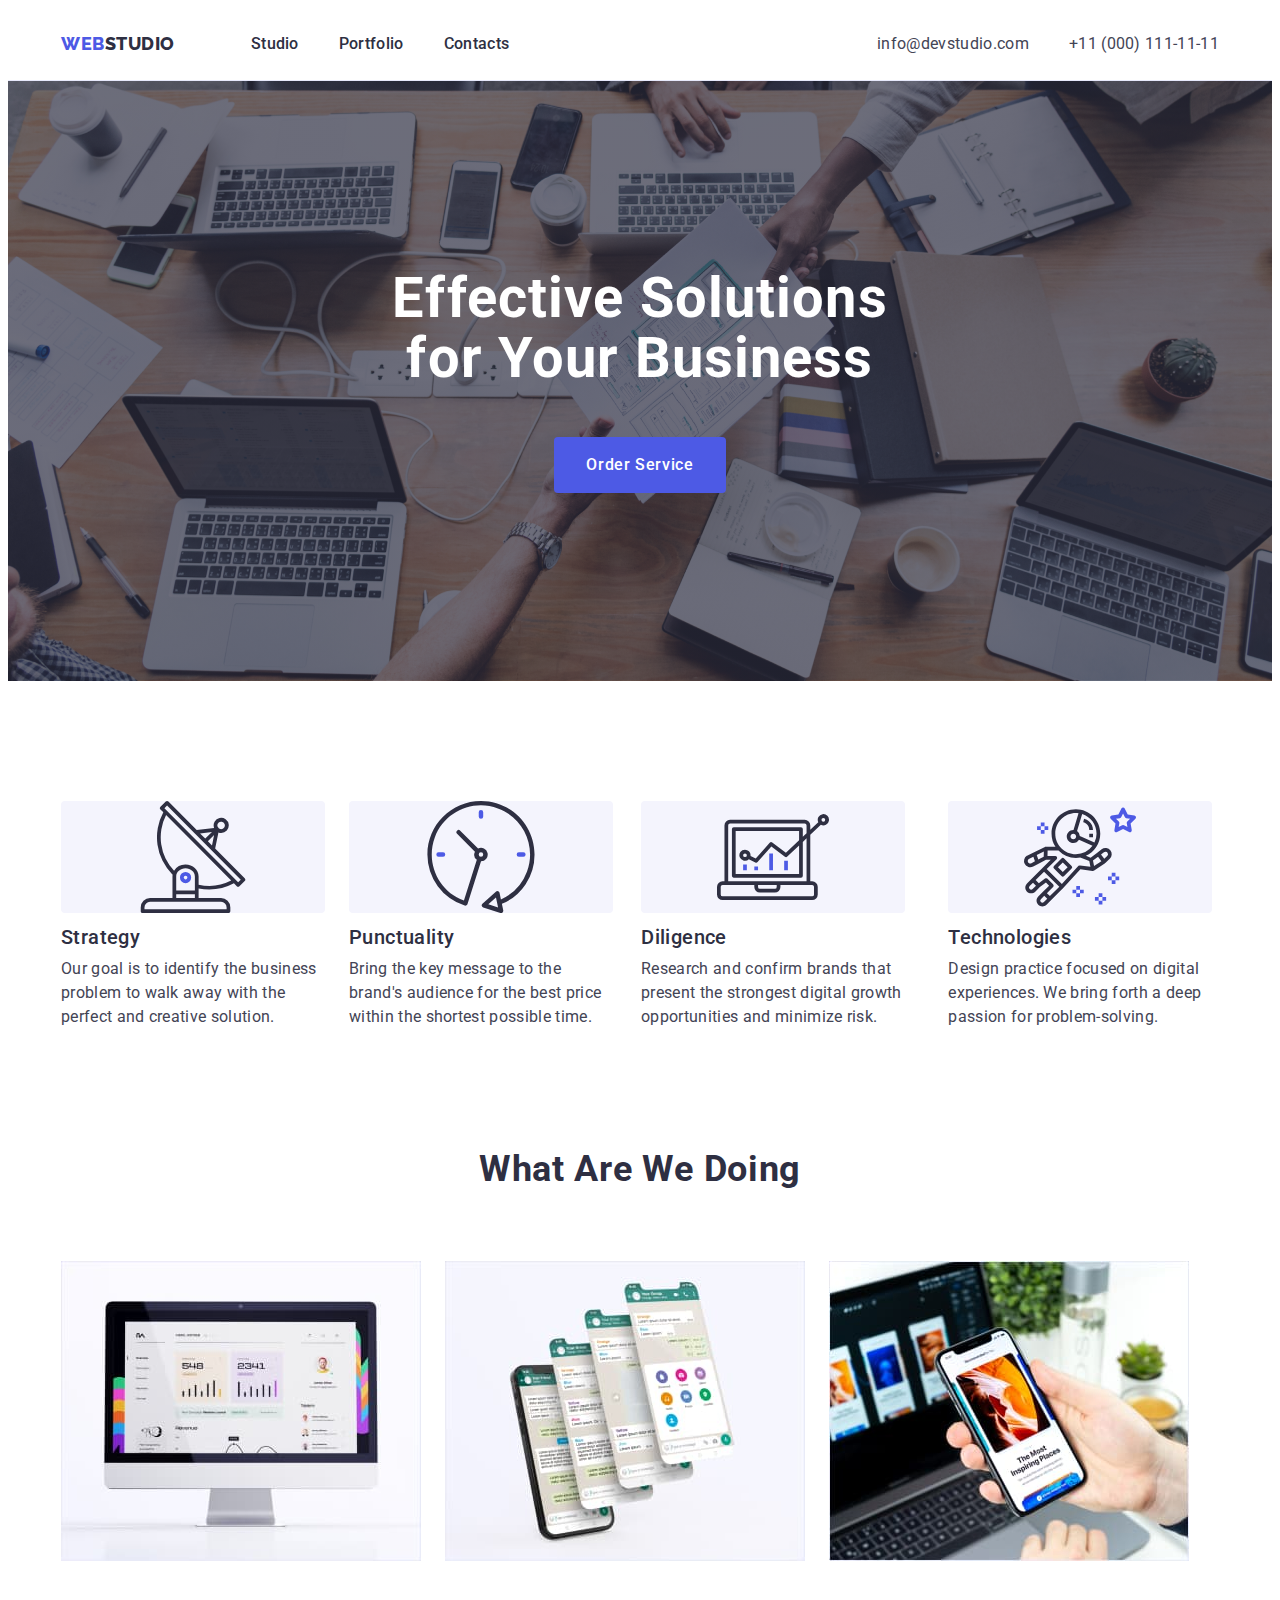
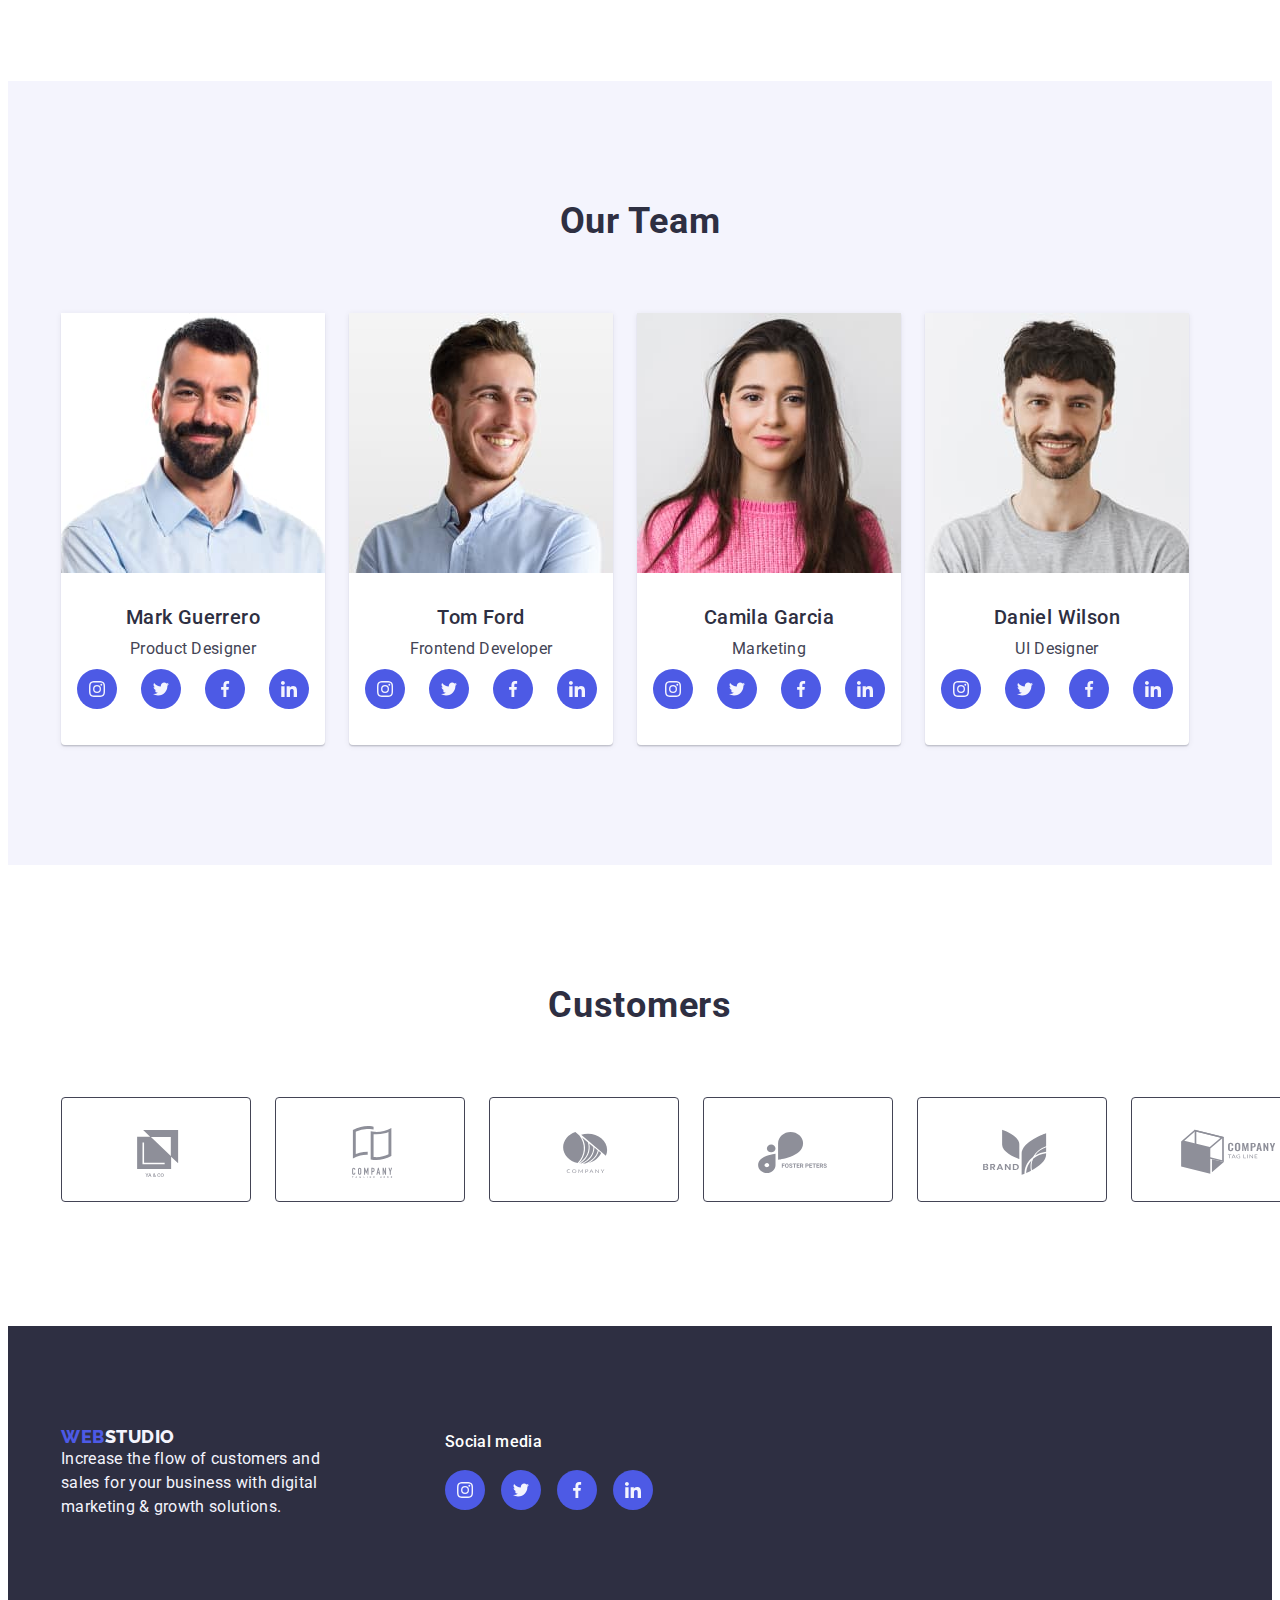
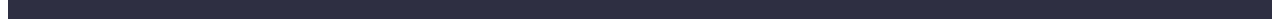
==== commit 777ac439: "hw4" ====
--- a/index.html
+++ b/index.html
@@ -58,9 +58,11 @@
         <div class="container">
           <ul class="trait-list">
             <li class="trait-list-item">
-              <svg class="trait-icon" width=" 264" height="112">
-                <use href="images\icons.svg#icon-antenna-1"></use>
-              </svg>
+              <a href="#0"
+                ><svg class="trait-icon" width=" 264" height="112">
+                  <use href="images\icons.svg#icon-antenna-1"></use>
+                </svg>
+              </a>
               <h3 class="trait">Strategy</h3>
 
               <p class="trait-info">
@@ -69,9 +71,11 @@
               </p>
             </li>
             <li class="trait-list-item">
-              <svg class="trait-icon" width=" 264" height="112">
-                <use href="images\icons.svg#icon-clock-1"></use>
-              </svg>
+              <a href="#0"
+                ><svg class="trait-icon" width=" 264" height="112">
+                  <use href="images\icons.svg#icon-clock-1"></use>
+                </svg>
+              </a>
               <h3 class="trait">Punctuality</h3>
 
               <p class="trait-info">
@@ -80,9 +84,11 @@
               </p>
             </li>
             <li class="trait-list-item">
-              <svg class="trait-icon" width=" 264" height="112">
-                <use href="images\icons.svg#icon-diagram-1"></use>
-              </svg>
+              <a href="#0"
+                ><svg class="trait-icon" width=" 264" height="112">
+                  <use href="images\icons.svg#icon-diagram-1"></use>
+                </svg>
+              </a>
               <h3 class="trait">Diligence</h3>
 
               <p class="trait-info">
@@ -91,9 +97,11 @@
               </p>
             </li>
             <li class="trait-list-item">
-              <svg class="trait-icon" width=" 264" height="112">
-                <use href="images\icons.svg#icon-astronaut-1"></use>
-              </svg>
+              <a href="#0"
+                ><svg class="trait-icon" width=" 264" height="112">
+                  <use href="images\icons.svg#icon-astronaut-1"></use>
+                </svg>
+              </a>
               <h3 class="trait">Technologies</h3>
 
               <p class="trait-info">
@@ -151,40 +159,48 @@
               <div class="team-content">
                 <h3 class="team-member-name">Mark Guerrero</h3>
                 <p class="team-member-position">Product Designer</p>
-                <div class="team-member-socials">
-                  <svg
-                    class="team-social-icon social-all"
-                    width="40"
-                    height="40"
-                    viewBox="0 0 40 40"
-                  >
-                    <use href="images\icons.svg#icon-insta"></use>
-                  </svg>
-                  <svg
-                    class="team-social-icon social-all"
-                    width="40"
-                    height="40"
-                    viewBox="0 0 40 40"
-                  >
-                    <use href="images\icons.svg#icon-twitt"></use>
-                  </svg>
-                  <svg
-                    class="team-social-icon social-all"
-                    width="40"
-                    height="40"
-                    viewBox="0 0 40 40"
-                  >
-                    <use href="images\icons.svg#icon-face"></use>
-                  </svg>
-
-                  <svg
-                    class="team-social-icon social-all"
-                    width="40"
-                    height="40"
-                    viewBox="0 0 40 40"
-                  >
-                    <use href="images\icons.svg#icon-Linkdin"></use>
-                  </svg>
+                <div class="team-member-socials"><ul class="member-social-list">
+                  <li><a href="#0"
+                    ><svg
+                      class="team-social-icon social-all"
+                      width="40"
+                      height="40"
+                      viewBox="0 0 40 40"
+                    >
+                      <use href="images\icons.svg#icon-insta"></use>
+                    </svg>
+                  </a></li>
+                  <li><a href="#0"
+                    ><svg
+                      class="team-social-icon social-all"
+                      width="40"
+                      height="40"
+                      viewBox="0 0 40 40"
+                    >
+                      <use href="images\icons.svg#icon-twitt"></use>
+                    </svg>
+                  </a></li>
+                  <li><a href="#0"
+                    ><svg
+                      class="team-social-icon social-all"
+                      width="40"
+                      height="40"
+                      viewBox="0 0 40 40"
+                    >
+                      <use href="images\icons.svg#icon-face"></use>
+                    </svg>
+                  </a></li>
+
+                  <li><a href="#0">
+                    <svg
+                      class="team-social-icon social-all"
+                      width="40"
+                      height="40"
+                      viewBox="0 0 40 40"
+                    >
+                      <use href="images\icons.svg#icon-Linkdin"></use>
+                    </svg>
+                  </a></li>
                 </div>
               </div>
             </li>
@@ -199,40 +215,48 @@
               <div class="team-content">
                 <h3 class="team-member-name">Tom Ford</h3>
                 <p class="team-member-position">Frontend Developer</p>
-                <div class="team-member-socials">
-                  <svg
-                    class="team-social-icon social-all"
-                    width="40"
-                    height="40"
-                    viewBox="0 0 40 40"
-                  >
-                    <use href="images\icons.svg#icon-insta"></use>
-                  </svg>
-                  <svg
-                    class="team-social-icon social-all"
-                    width="40"
-                    height="40"
-                    viewBox="0 0 40 40"
-                  >
-                    <use href="images\icons.svg#icon-twitt"></use>
-                  </svg>
-                  <svg
-                    class="team-social-icon social-all"
-                    width="40"
-                    height="40"
-                    viewBox="0 0 40 40"
-                  >
-                    <use href="images\icons.svg#icon-face"></use>
-                  </svg>
-
-                  <svg
-                    class="team-social-icon social-all"
-                    width="40"
-                    height="40"
-                    viewBox="0 0 40 40"
-                  >
-                    <use href="images\icons.svg#icon-Linkdin"></use>
-                  </svg>
+                <div class="team-member-socials"><ul class="member-social-list">
+                  <li><a href="#0"
+                    ><svg
+                      class="team-social-icon social-all"
+                      width="40"
+                      height="40"
+                      viewBox="0 0 40 40"
+                    >
+                      <use href="images\icons.svg#icon-insta"></use>
+                    </svg>
+                  </a></li>
+                  <li><a href="#0"
+                    ><svg
+                      class="team-social-icon social-all"
+                      width="40"
+                      height="40"
+                      viewBox="0 0 40 40"
+                    >
+                      <use href="images\icons.svg#icon-twitt"></use>
+                    </svg>
+                  </a></li>
+                  <li><a href="#0"
+                    ><svg
+                      class="team-social-icon social-all"
+                      width="40"
+                      height="40"
+                      viewBox="0 0 40 40"
+                    >
+                      <use href="images\icons.svg#icon-face"></use>
+                    </svg>
+                  </a></li>
+
+                  <li><a href="#0">
+                    <svg
+                      class="team-social-icon social-all"
+                      width="40"
+                      height="40"
+                      viewBox="0 0 40 40"
+                    >
+                      <use href="images\icons.svg#icon-Linkdin"></use>
+                    </svg>
+                  </a></li>
                 </div>
               </div>
             </li>
@@ -247,40 +271,48 @@
               <div class="team-content">
                 <h3 class="team-member-name">Camila Garcia</h3>
                 <p class="team-member-position">Marketing</p>
-                <div class="team-member-socials">
-                  <svg
-                    class="team-social-icon social-all"
-                    width="40"
-                    height="40"
-                    viewBox="0 0 40 40"
-                  >
-                    <use href="images\icons.svg#icon-insta"></use>
-                  </svg>
-                  <svg
-                    class="team-social-icon social-all"
-                    width="40"
-                    height="40"
-                    viewBox="0 0 40 40"
-                  >
-                    <use href="images\icons.svg#icon-twitt"></use>
-                  </svg>
-                  <svg
-                    class="team-social-icon social-all"
-                    width="40"
-                    height="40"
-                    viewBox="0 0 40 40"
-                  >
-                    <use href="images\icons.svg#icon-face"></use>
-                  </svg>
-
-                  <svg
-                    class="team-social-icon social-all"
-                    width="40"
-                    height="40"
-                    viewBox="0 0 40 40"
-                  >
-                    <use href="images\icons.svg#icon-Linkdin"></use>
-                  </svg>
+                <div class="team-member-socials"><ul class="member-social-list">
+                  <li><a href="#0"
+                    ><svg
+                      class="team-social-icon social-all"
+                      width="40"
+                      height="40"
+                      viewBox="0 0 40 40"
+                    >
+                      <use href="images\icons.svg#icon-insta"></use>
+                    </svg>
+                  </a></li>
+                  <li><a href="#0"
+                    ><svg
+                      class="team-social-icon social-all"
+                      width="40"
+                      height="40"
+                      viewBox="0 0 40 40"
+                    >
+                      <use href="images\icons.svg#icon-twitt"></use>
+                    </svg>
+                  </a></li>
+                  <li><a href="#0"
+                    ><svg
+                      class="team-social-icon social-all"
+                      width="40"
+                      height="40"
+                      viewBox="0 0 40 40"
+                    >
+                      <use href="images\icons.svg#icon-face"></use>
+                    </svg>
+                  </a></li>
+
+                  <li><a href="#0">
+                    <svg
+                      class="team-social-icon social-all"
+                      width="40"
+                      height="40"
+                      viewBox="0 0 40 40"
+                    >
+                      <use href="images\icons.svg#icon-Linkdin"></use>
+                    </svg>
+                  </a></li>
                 </div>
               </div>
             </li>
@@ -295,40 +327,48 @@
               <div class="team-content">
                 <h3 class="team-member-name">Daniel Wilson</h3>
                 <p class="team-member-position">UI Designer</p>
-                <div class="team-member-socials">
-                  <svg
-                    class="team-social-icon social-all"
-                    width="40"
-                    height="40"
-                    viewBox="0 0 40 40"
-                  >
-                    <use href="images\icons.svg#icon-insta"></use>
-                  </svg>
-                  <svg
-                    class="team-social-icon social-all"
-                    width="40"
-                    height="40"
-                    viewBox="0 0 40 40"
-                  >
-                    <use href="images\icons.svg#icon-twitt"></use>
-                  </svg>
-                  <svg
-                    class="team-social-icon social-all"
-                    width="40"
-                    height="40"
-                    viewBox="0 0 40 40"
-                  >
-                    <use href="images\icons.svg#icon-face"></use>
-                  </svg>
-
-                  <svg
-                    class="team-social-icon social-all"
-                    width="40"
-                    height="40"
-                    viewBox="0 0 40 40"
-                  >
-                    <use href="images\icons.svg#icon-Linkdin"></use>
-                  </svg>
+                <div class="team-member-socials"><ul class="member-social-list">
+                  <li><a href="#0"
+                    ><svg
+                      class="team-social-icon social-all"
+                      width="40"
+                      height="40"
+                      viewBox="0 0 40 40"
+                    >
+                      <use href="images\icons.svg#icon-insta"></use>
+                    </svg>
+                  </a></li>
+                  <li><a href="#0"
+                    ><svg
+                      class="team-social-icon social-all"
+                      width="40"
+                      height="40"
+                      viewBox="0 0 40 40"
+                    >
+                      <use href="images\icons.svg#icon-twitt"></use>
+                    </svg>
+                  </a></li>
+                  <li><a href="#0"
+                    ><svg
+                      class="team-social-icon social-all"
+                      width="40"
+                      height="40"
+                      viewBox="0 0 40 40"
+                    >
+                      <use href="images\icons.svg#icon-face"></use>
+                    </svg>
+                  </a></li>
+
+                  <li><a href="#0">
+                    <svg
+                      class="team-social-icon social-all"
+                      width="40"
+                      height="40"
+                      viewBox="0 0 40 40"
+                    >
+                      <use href="images\icons.svg#icon-Linkdin"></use>
+                    </svg>
+                  </a></li>
                 </div>
               </div>
             </li>
@@ -338,26 +378,57 @@
       <section class="section customers">
         <div class="container">
           <h2 class="studio-section-header">Customers</h2>
-          <div class="customers-list">
-            <svg class="customer-rectangle" min-width="168" height="88">
-              <use href="images\icons.svg#icon-Client-1"></use>
-            </svg>
-            <svg class="customer-rectangle" min-width="168" height="88">
-              <use href="images\icons.svg#icon-Client-2" />
-            </svg>
-            <svg class="customer-rectangle" min-width="168" height="88">
-              <use href="images\icons.svg#icon-Client-3" />
-            </svg>
-            <svg class="customer-rectangle" min-width="168" height="88">
-              <use href="images\icons.svg#icon-Client-4" />
-            </svg>
-            <svg class="customer-rectangle" min-width="168" height="88">
-              <use href="images\icons.svg#icon-Client-5" />
-            </svg>
-            <svg class="customer-rectangle" min-width="168" height="88">
-              <use href="images\icons.svg#icon-Client-6" />
-            </svg>
-          </div>
+
+          <ul class="customers-list">
+            <li>
+              <a href="#0">
+                <svg  width=168
+                height=88  class="customer-rectangle" >
+                  <use href="images\icons.svg#icon-Client-1"></use>
+                </svg>
+              </a>
+            </li>
+            <li>
+              <a href="#0">
+                <svg  width=168
+                height=88  class="customer-rectangle" >
+                  <use href="images\icons.svg#icon-Client-2" />
+                </svg>
+              </a>
+            </li>
+            <li>
+              <a href="#0">
+                <svg  width=168
+                height=88  class="customer-rectangle" >
+                  <use href="images\icons.svg#icon-Client-3" />
+                </svg>
+              </a>
+            </li>
+            <li>
+              <a href="#0">
+                <svg  width=168
+                height=88  class="customer-rectangle" >
+                  <use href="images\icons.svg#icon-Client-4" />
+                </svg>
+              </a>
+            </li>
+            <li>
+              <a href="#0">
+                <svg width=168
+                height=88  class="customer-rectangle" >
+                  <use href="images\icons.svg#icon-Client-5" />
+                </svg>
+              </a>
+            </li>
+            <li>
+              <a href="#0">
+                <svg  width=168
+                height=88  class="customer-rectangle" >
+                  <use href="images\icons.svg#icon-Client-6" />
+                </svg>
+              </a>
+            </li>
+          </ul>
         </div>
       </section>
     </main>
@@ -375,39 +446,57 @@
         <div class="container footer-social-container">
           <p class="footer-social-text">Social media</p>
           <div class="footer-socials">
-            <svg
-              class="footer-social-icon social-all"
-              width="40"
-              height="40"
-              viewBox="0 0 40 40"
-            >
-              <use href="images\icons.svg#icon-insta"></use>
-            </svg>
-            <svg
-              class="footer-social-icon social-all"
-              width="40"
-              height="40"
-              viewBox="0 0 40 40"
-            >
-              <use href="images\icons.svg#icon-twitt"></use>
-            </svg>
-            <svg
-              class="footer-social-icon social-all"
-              width="40"
-              height="40"
-              viewBox="0 0 40 40"
-            >
-              <use href="images\icons.svg#icon-face"></use>
-            </svg>
-
-            <svg
-              class="footer-social-icon social-all"
-              width="40"
-              height="40"
-              viewBox="0 0 40 40"
-            >
-              <use href="images\icons.svg#icon-Linkdin"></use>
-            </svg>
+            <ul class="footer-social-list">
+              <li>
+                <a href="#0">
+                  <svg
+                    class="footer-social-icon social-all"
+                    width="40"
+                    height="40"
+                    viewBox="0 0 40 40"
+                  >
+                    <use href="images\icons.svg#icon-insta"></use>
+                  </svg>
+                </a>
+              </li>
+              <li>
+                <a href="#0">
+                  <svg
+                    class="footer-social-icon social-all"
+                    width="40"
+                    height="40"
+                    viewBox="0 0 40 40"
+                  >
+                    <use href="images\icons.svg#icon-twitt"></use>
+                  </svg>
+                </a>
+              </li>
+              <li>
+                <a href="#0">
+                  <svg
+                    class="footer-social-icon social-all"
+                    width="40"
+                    height="40"
+                    viewBox="0 0 40 40"
+                  >
+                    <use href="images\icons.svg#icon-face"></use>
+                  </svg>
+                </a>
+              </li>
+
+              <li>
+                <a href="#0">
+                  <svg
+                    class="footer-social-icon social-all"
+                    width="40"
+                    height="40"
+                    viewBox="0 0 40 40"
+                  >
+                    <use href="images\icons.svg#icon-Linkdin"></use>
+                  </svg>
+                </a>
+              </li>
+            </ul>
           </div>
         </div>
       </div>
--- a/css/styles.css
+++ b/css/styles.css
@@ -11,6 +11,9 @@
 }
 body {
   font-family: "Roboto", sans-serif;
+}
+svg {
+  cursor: pointer;
 }
 h1 {
   margin: 0;
@@ -182,6 +185,10 @@
   margin-top: 0px;
   margin-bottom: 16px;
 }
+.footer-social-list {
+  display: inline-flex;
+  gap: 16px;
+}
 .footer-socials {
   display: inline-flex;
   align-items: flex-start;
@@ -382,7 +389,12 @@
   margin-top: 8px;
   margin-bottom: 8px;
 }
-
+.member-social-list {
+  display: flex;
+  justify-content: center;
+  align-items: center;
+  gap: 24px;
+}
 .team-member-socials {
   display: flex;
   justify-content: center;
@@ -397,18 +409,25 @@
   align-items: flex-start;
   gap: 24px;
 }
-
 .customer-rectangle {
   fill: #8e8f99;
-  border: #8e8f99 1px;
-  border-style: solid;
+  width: 168px;
+  height: 88px;
+  border: 1px var(--slate) solid;
   border-radius: 4px;
+  padding: 9px 9px 6px 11px;
+  justify-content: center;
+  align-items: center;
+  display: inline-flex;
 }
 .customer-rectangle:hover {
   fill: var(--ocean);
   border-color: var(--ocean);
 }
 /*portfolio styles*/
+.portfolio-section {
+  padding-top: 96px;
+}
 .filter-button-align {
   text-align: center;
 }
@@ -417,6 +436,7 @@
   align-items: flex-start;
   gap: 24px;
   margin-bottom: 72px;
+  padding-top: 0px;
 }
 
 .filter-button {
@@ -440,7 +460,8 @@
   color: var(--white);
   box-shadow: 0px 2px 2px 0px rgba(0, 0, 0, 0.12),
     0px 2px 1px 0px rgba(0, 0, 0, 0.08), 0px 3px 1px 0px rgba(0, 0, 0, 0.1);
-  border: none;
+  border-color: var(--ocean);
+  cursor: pointer;
 }
 .filter-button:focus {
   background: var(--ocean);
@@ -465,6 +486,7 @@
   box-shadow: 0px 2px 1px 0px rgba(46, 47, 66, 0.08),
     0px 1px 1px 0px rgba(46, 47, 66, 0.16),
     0px 1px 6px 0px rgba(46, 47, 66, 0.08);
+  cursor: pointer;
 }
 .card-content {
   padding: 32px 16px;
